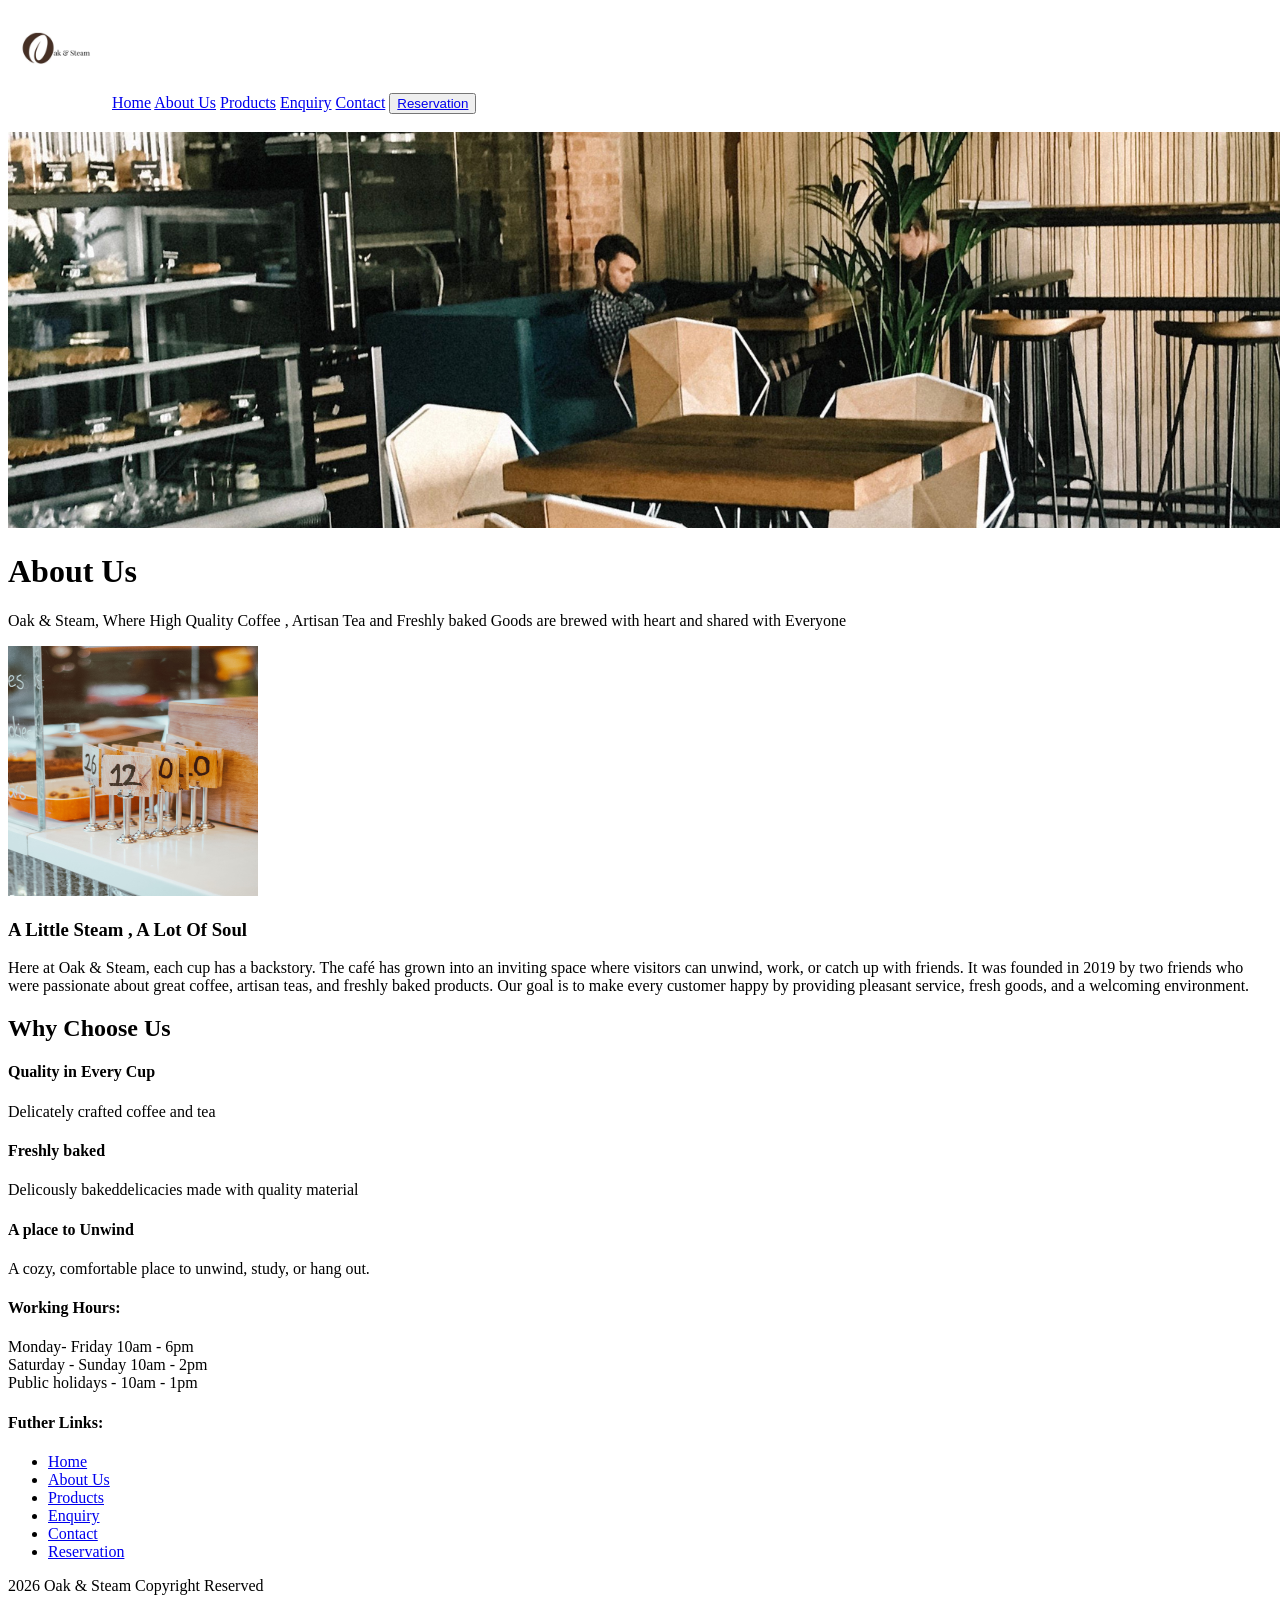
==== about_us.html @ 4afe6d69 "seventh commit" ====
<!DOCTYPE html>
<html lang="en">
<head>
    <meta charset="UTF-8">
    <meta name="viewport" content="width=device-width, initial-scale=1.0">
    <title>Oak & Steam About Us</title>
</head>
<body>
     <header>
       
        <nav>
            <img src="logo.png" alt="oak & steam" height="100px" width="100px">
            <a href="index.html">Home</a>
            <a href="about_us.html">About Us</a>
            <a href="product.html">Products</a>
            <a href="enquiry.html">Enquiry</a>
            <a href="contact.html">Contact</a>
           <button><a href="reservation.html">Reservation</a></button> 
        
        </nav>
        <br>
    </header>
    <img src="Black and White Minimalist Personal Profile LinkedIn Banner.png">
    <h1>About Us</h1>
    <p>Oak & Steam, Where High Quality Coffee , Artisan Tea and Freshly baked Goods are brewed with heart and shared with Everyone </p>
    <img src="pexels-roman-odintsov-5836534.jpg" height="250px" width="250px">
    <h3>A Little Steam , A Lot Of Soul</h3>
    <p>Here at Oak & Steam, each cup has a backstory. The café has grown into an inviting space where visitors can unwind, work, or catch up with friends. It was founded in 2019 by two friends who were passionate about great coffee, artisan teas, and freshly baked products. Our goal is to make every customer happy by providing pleasant service, fresh goods, and a welcoming environment.</p>
    <h2>Why Choose Us</h2>
    <h4>Quality in Every Cup</h4>
    <p>Delicately crafted coffee and tea </p>
    <h4>Freshly baked</h4>
    <P>Delicously bakeddelicacies made with quality material</P>
    <h4>A place to Unwind</h4>
    <p>A cozy, comfortable place to unwind, study, or hang out.</p>
    <footer>
        <h4>Working Hours:</h4>
            Monday- Friday 10am - 6pm
            <br> 
            Saturday - Sunday 10am - 2pm
            <br>
            Public holidays - 10am - 1pm
        <h4>Futher Links:</h4>
        <ul>
           <li><a href="index.html">Home</a></li> 
           <li><a href="about_us.html">About Us</a></li> 
            <li><a href="product.html">Products</a></li>
            <li><a href="enquiry.html">Enquiry</a></li>
           <li><a href="contact.html">Contact</a></li> 
          <li><a href="reservation.html">Reservation</a></li>
        </ul>
        <p>2026 Oak & Steam Copyright Reserved</p>
    </footer>
</body>
</html>
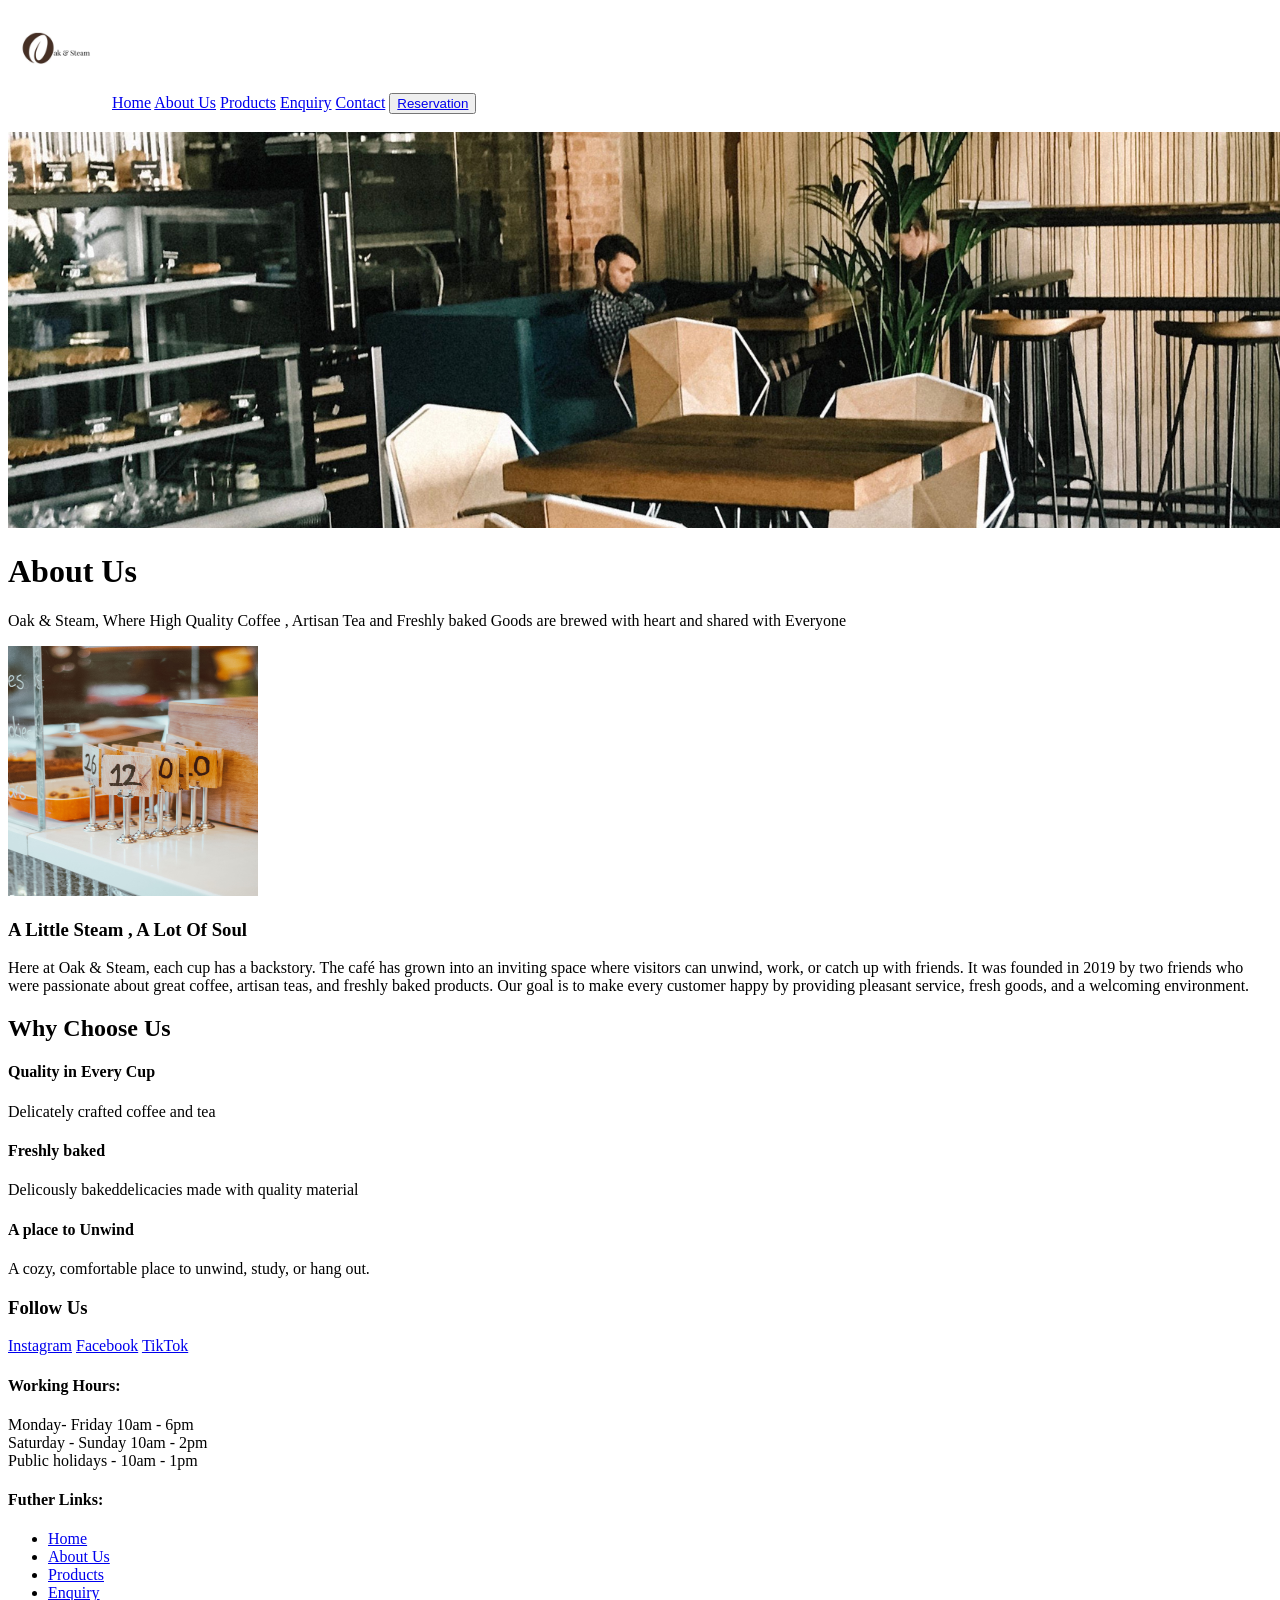
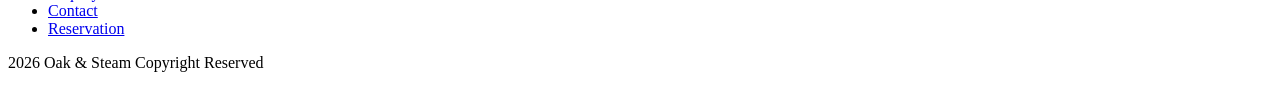
==== commit 72909936: "last and final commit" ====
--- a/about_us.html
+++ b/about_us.html
@@ -9,7 +9,7 @@
      <header>
        
         <nav>
-            <img src="logo.png" alt="oak & steam" height="100px" width="100px">
+            <img src="IMAGES/logo.png" alt="oak & steam" height="100px" width="100px">
             <a href="index.html">Home</a>
             <a href="about_us.html">About Us</a>
             <a href="product.html">Products</a>
@@ -20,10 +20,10 @@
         </nav>
         <br>
     </header>
-    <img src="Black and White Minimalist Personal Profile LinkedIn Banner.png">
+    <img src="IMAGES/Black and White Minimalist Personal Profile LinkedIn Banner.png">
     <h1>About Us</h1>
     <p>Oak & Steam, Where High Quality Coffee , Artisan Tea and Freshly baked Goods are brewed with heart and shared with Everyone </p>
-    <img src="pexels-roman-odintsov-5836534.jpg" height="250px" width="250px">
+    <img src="IMAGES/pexels-roman-odintsov-5836534.jpg" height="250px" width="250px">
     <h3>A Little Steam , A Lot Of Soul</h3>
     <p>Here at Oak & Steam, each cup has a backstory. The café has grown into an inviting space where visitors can unwind, work, or catch up with friends. It was founded in 2019 by two friends who were passionate about great coffee, artisan teas, and freshly baked products. Our goal is to make every customer happy by providing pleasant service, fresh goods, and a welcoming environment.</p>
     <h2>Why Choose Us</h2>
@@ -34,6 +34,12 @@
     <h4>A place to Unwind</h4>
     <p>A cozy, comfortable place to unwind, study, or hang out.</p>
     <footer>
+         <h3>Follow Us</h3>
+
+    <a href="https://www.instagram.com/" target="_blank">Instagram</a>
+    <a href="https://www.facebook.com/" target="_blank">Facebook</a>
+    <a href="https://www.tiktok.com/" target="_blank">TikTok</a>
+    
         <h4>Working Hours:</h4>
             Monday- Friday 10am - 6pm
             <br> 
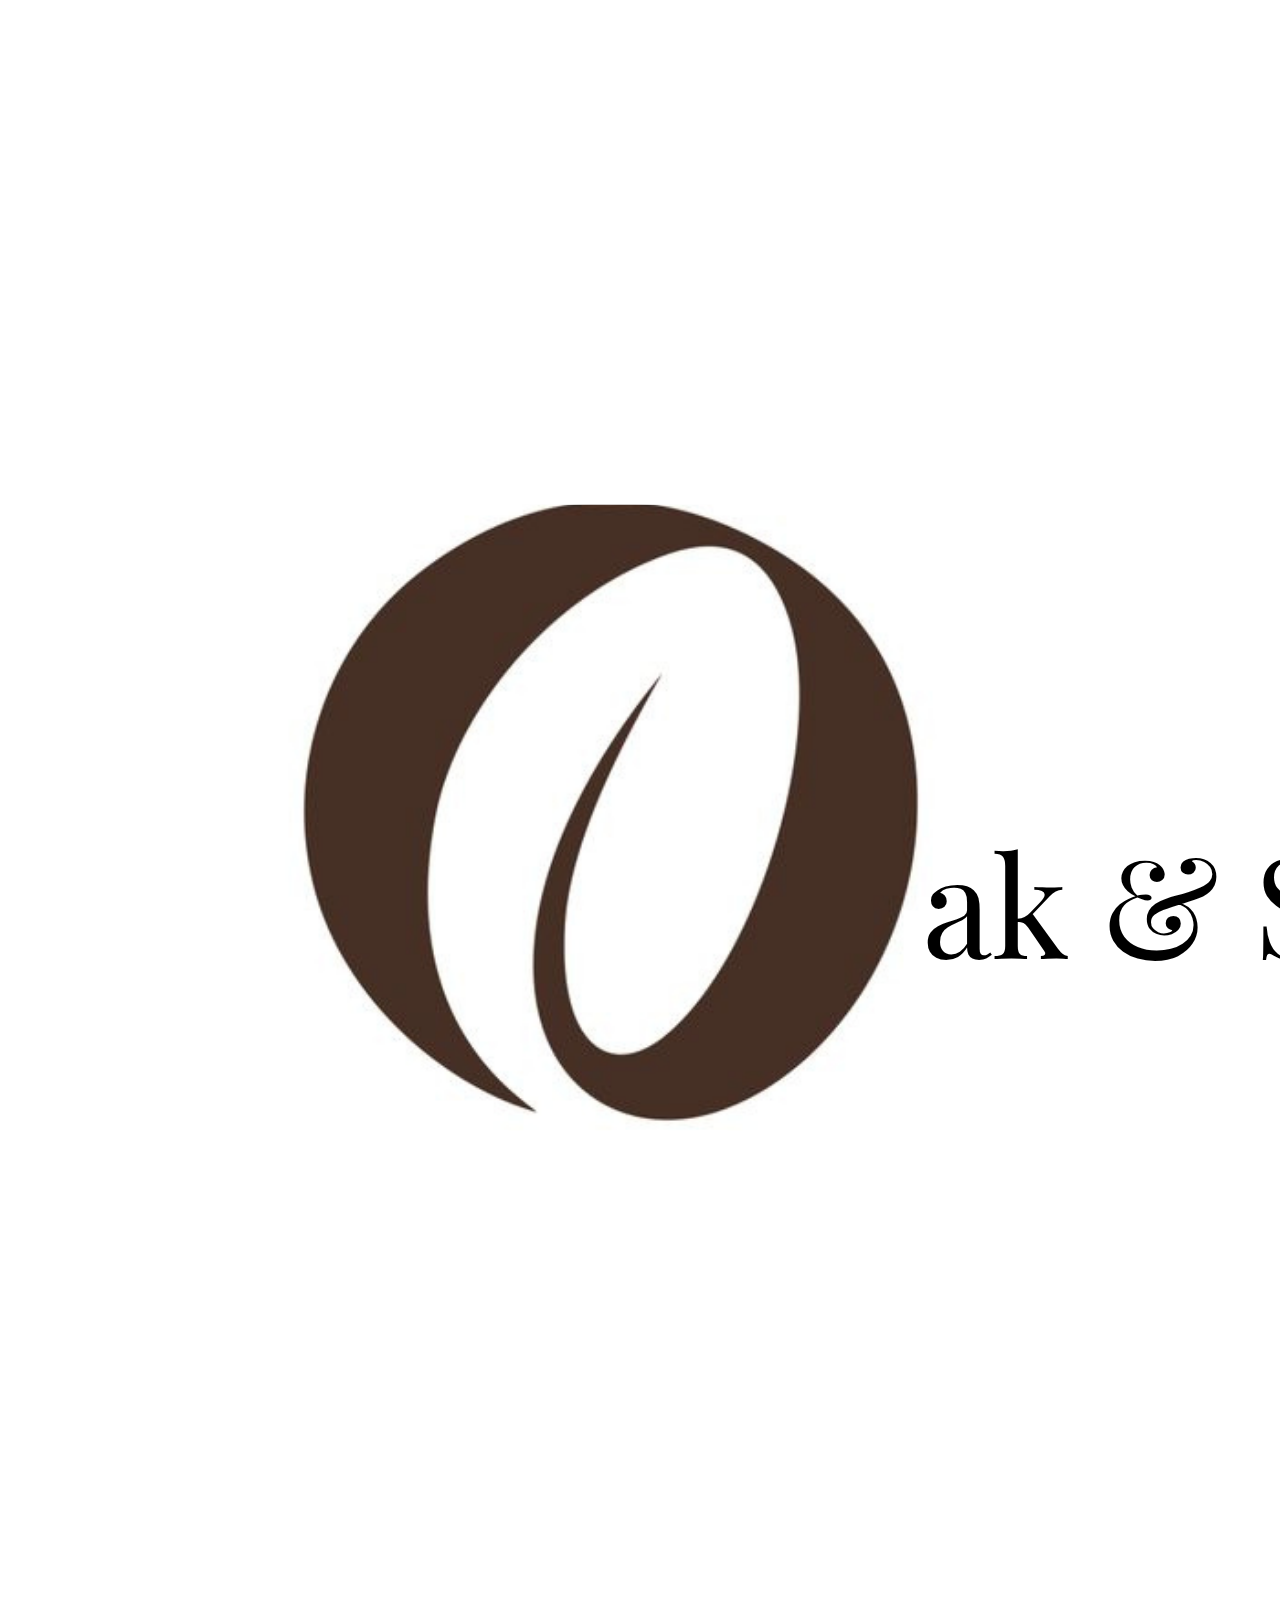
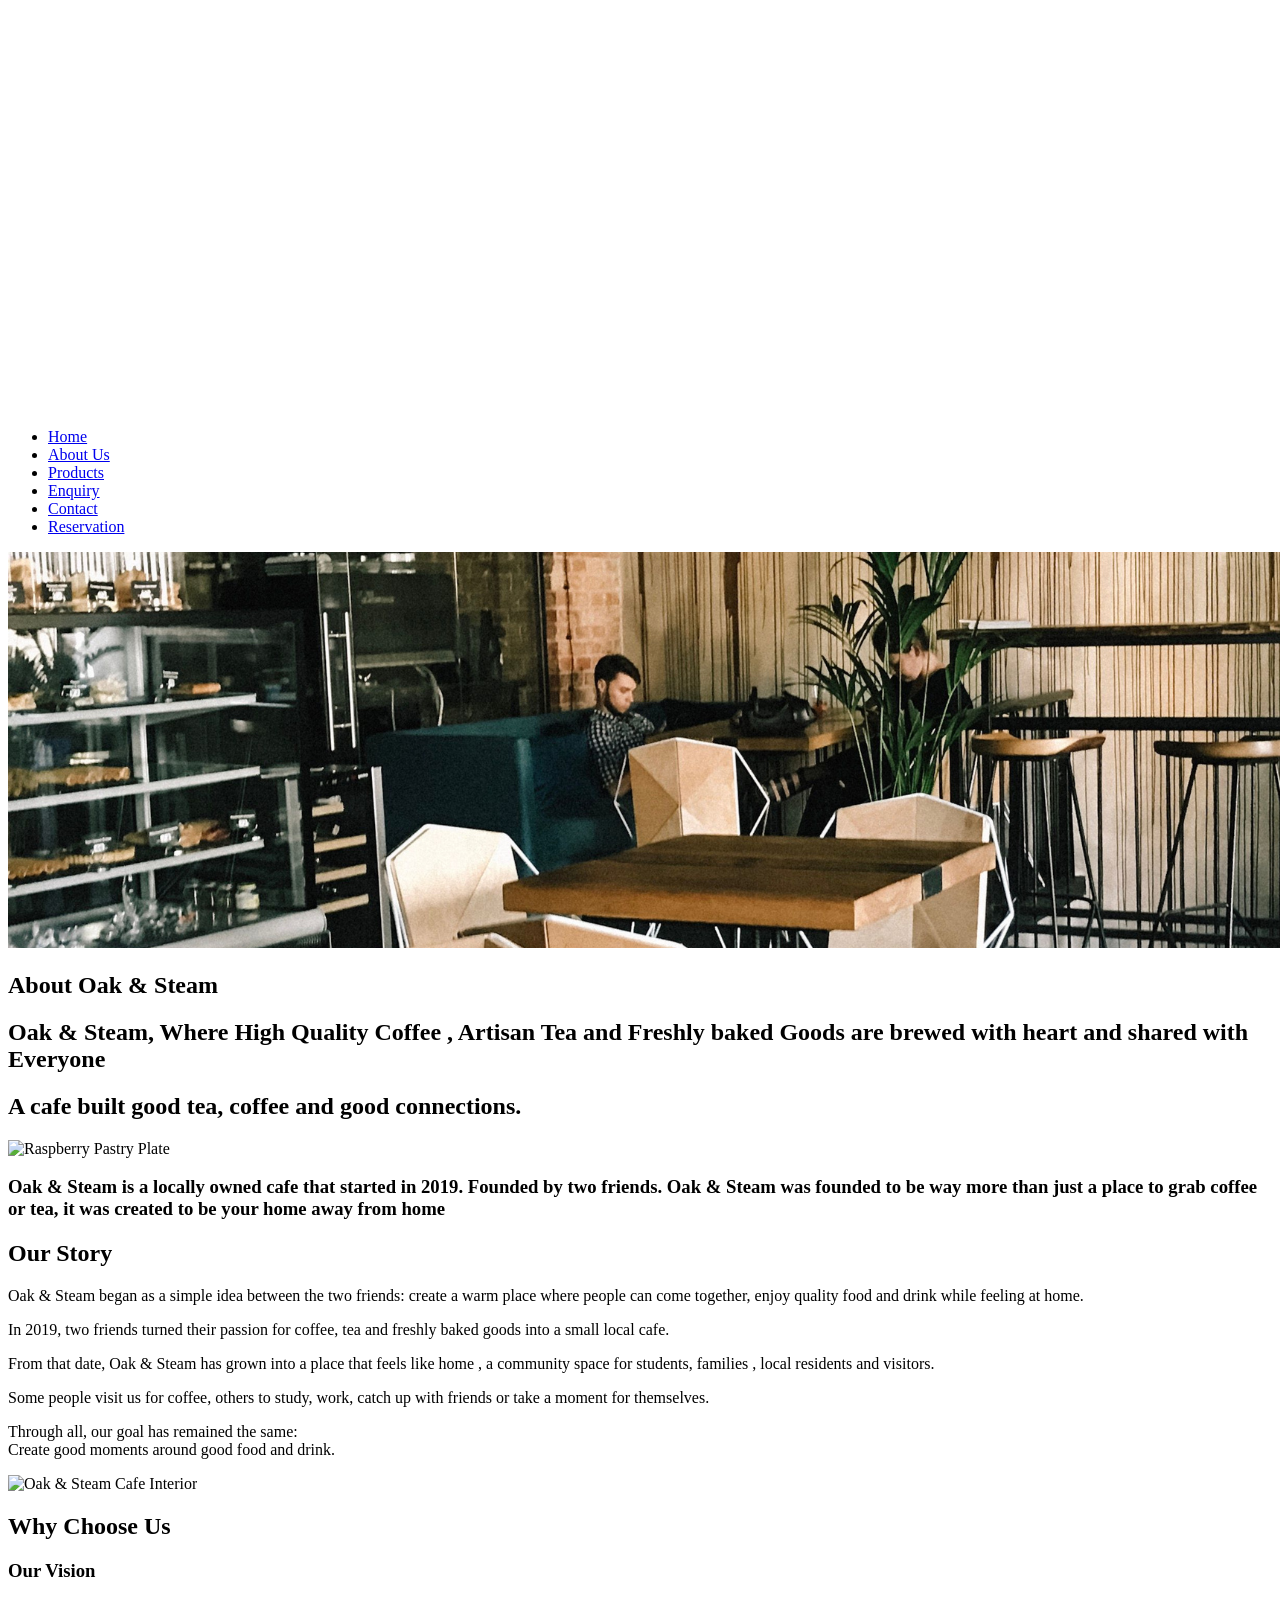
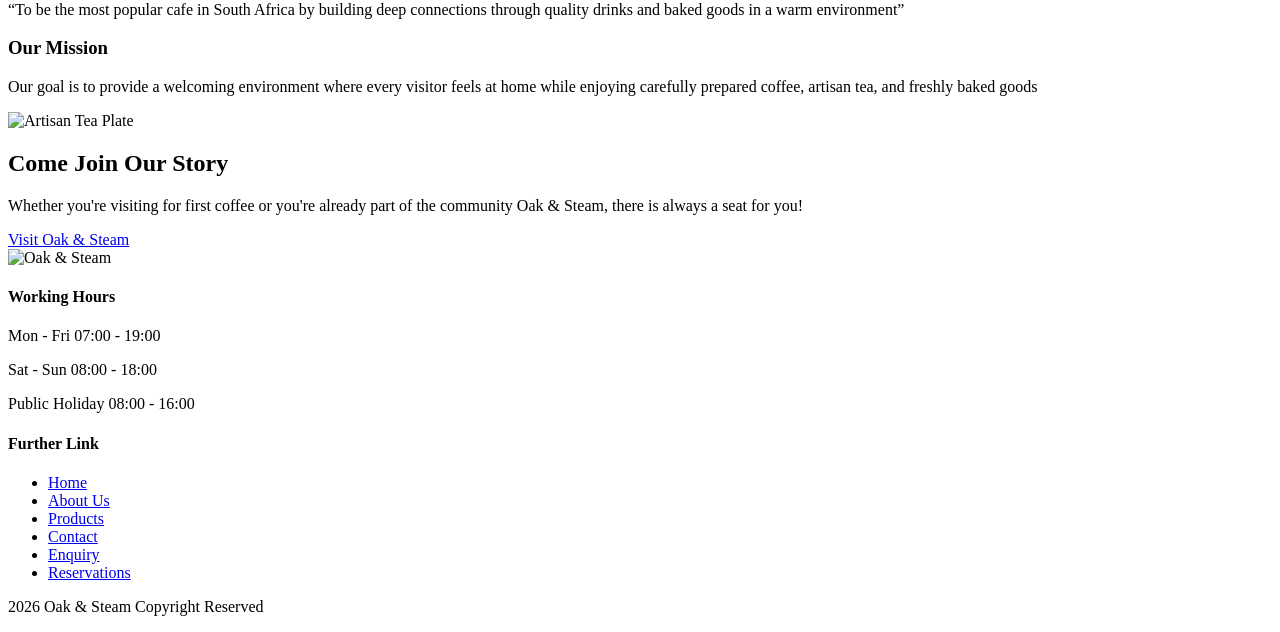
==== commit 951d192e: "about us css" ====
--- a/about_us.html
+++ b/about_us.html
@@ -4,58 +4,178 @@
     <meta charset="UTF-8">
     <meta name="viewport" content="width=device-width, initial-scale=1.0">
     <title>Oak & Steam About Us</title>
+    <link rel="stylesheet" href="style.css">
+     <link rel="stylesheet" href="https://cdnjs.cloudflare.com/ajax/libs/font-awesome/6.0.0/css/all.min.css">
 </head>
 <body>
-     <header>
-       
-        <nav>
-            <img src="IMAGES/logo.png" alt="oak & steam" height="100px" width="100px">
-            <a href="index.html">Home</a>
-            <a href="about_us.html">About Us</a>
-            <a href="product.html">Products</a>
-            <a href="enquiry.html">Enquiry</a>
-            <a href="contact.html">Contact</a>
-           <button><a href="reservation.html">Reservation</a></button> 
-        
-        </nav>
-        <br>
-    </header>
-    <img src="IMAGES/Black and White Minimalist Personal Profile LinkedIn Banner.png">
-    <h1>About Us</h1>
-    <p>Oak & Steam, Where High Quality Coffee , Artisan Tea and Freshly baked Goods are brewed with heart and shared with Everyone </p>
-    <img src="IMAGES/pexels-roman-odintsov-5836534.jpg" height="250px" width="250px">
-    <h3>A Little Steam , A Lot Of Soul</h3>
-    <p>Here at Oak & Steam, each cup has a backstory. The café has grown into an inviting space where visitors can unwind, work, or catch up with friends. It was founded in 2019 by two friends who were passionate about great coffee, artisan teas, and freshly baked products. Our goal is to make every customer happy by providing pleasant service, fresh goods, and a welcoming environment.</p>
-    <h2>Why Choose Us</h2>
-    <h4>Quality in Every Cup</h4>
-    <p>Delicately crafted coffee and tea </p>
-    <h4>Freshly baked</h4>
-    <P>Delicously bakeddelicacies made with quality material</P>
-    <h4>A place to Unwind</h4>
-    <p>A cozy, comfortable place to unwind, study, or hang out.</p>
-    <footer>
-         <h3>Follow Us</h3>
-
-    <a href="https://www.instagram.com/" target="_blank">Instagram</a>
-    <a href="https://www.facebook.com/" target="_blank">Facebook</a>
-    <a href="https://www.tiktok.com/" target="_blank">TikTok</a>
-    
-        <h4>Working Hours:</h4>
-            Monday- Friday 10am - 6pm
-            <br> 
-            Saturday - Sunday 10am - 2pm
-            <br>
-            Public holidays - 10am - 1pm
-        <h4>Futher Links:</h4>
-        <ul>
-           <li><a href="index.html">Home</a></li> 
-           <li><a href="about_us.html">About Us</a></li> 
+    <header>
+        <nav class="Navigation">
+            <div id="logo"> 
+                <img src="IMAGES/logo.png" alt="oak & steam">
+            </div>
+            <ul class="Links">
+            <li><a href="index.html">Home</a></li>
+            <li><a  class="active" href="about_us.html">About Us</a></li>
             <li><a href="product.html">Products</a></li>
             <li><a href="enquiry.html">Enquiry</a></li>
-           <li><a href="contact.html">Contact</a></li> 
-          <li><a href="reservation.html">Reservation</a></li>
-        </ul>
+            <li><a href="contact.html">Contact</a></li>
+            <li><a class="reservationbtn" href="reservation.html">Reservation</a></li>
+           </ul>
+        </nav>
+    </header>
+    <main>
+        <section class="aboutus">
+        <div class="aboutusbanner">
+          <img src="IMAGES/Black and White Minimalist Personal Profile LinkedIn Banner.png">
+          <div class="banner">
+            <h1>
+                About Oak & Steam
+            </h1>
+             <h1 id="tagline">
+        <span>Oak & Steam</span>, Where High Quality Coffee , Artisan Tea and Freshly baked Goods are brewed with heart and shared with Everyone 
+    </h1>
+          </div>
+        </div>
+        
+   
+   
+
+    <!-- Story Section -->
+<section class="story">
+    <div class="storycard">
+        <h2 class="heading">A cafe built good tea, coffee and good connections.</h2>
+        
+        <div class="storycontent">
+            <div class="storyimage">
+                <img src="IMAGES/pastries.jpg" alt="Raspberry Pastry Plate">
+            </div>
+            
+            <h1 class="storytext">
+                Oak & Steam is a locally owned cafe that started in 2019. Founded by two friends. Oak &  Steam was founded to be way more than just a place to grab coffee or tea, it was created to be your home away from home
+            </h1>
+        </div>
+    </div>
+ </section>
+
+
+    <!-- Our Story Section -->
+<section class="ourstory">
+    <h2 class="storytitle">Our Story</h2>
+    <div class="underline"></div>
+
+    <div class="storycard1">
+   
+        <div class="ourstorytext">
+            <p>Oak & Steam began as a simple idea between the two friends: create a warm place where people can come together, enjoy quality food and drink while feeling at home.</p>
+            
+            <p>In 2019, two friends turned their passion for coffee, tea and freshly baked goods into a small local cafe.</p>
+            
+            <p>From that date, Oak & Steam has grown into a place that feels like home , a community space for students, families , local residents and visitors.</p>
+            
+            <p>Some people visit us for coffee, others to study, work, catch up with friends or take a moment for themselves.</p>
+            
+            <p>Through all, our goal has remained the same:<br>Create good moments around good food and drink.</p>
+        </div>
+
+        
+        <div class="ourstoryimage">
+            <img src="IMAGES/story.jpg" alt="Oak & Steam Cafe Interior">
+        </div>
+    </div>
+</section>
+
+
+
+<!-- Why Choose Us  -->
+<section class="choose">
+    <h2 class="choosetitle">Why Choose Us</h2>
+    <div class="titleunderline1"></div>
+
+   
+    <div class="visionmission">
+        <div class="vmcolumn">
+            <h3>Our Vision</h3>
+            <p>“To be the most popular cafe in South Africa by building deep connections through quality drinks and baked goods in a warm environment”</p>
+        </div>
+
+        <div class="vmcolumn">
+            <h3>Our Mission</h3>
+            <p>Our goal is to provide a welcoming environment where every visitor feels at home while enjoying carefully prepared coffee, artisan tea, and freshly baked goods</p>
+        </div>
+    </div>
+</section>
+
+
+<section class="joinstory">
+    <div class="joinstorycontainer">
+        <!-- Circle Plate Image -->
+        <div class="joinimage">
+            <img src="IMAGES/about.png" alt="Artisan Tea Plate">
+        </div>
+
+    
+        <div class="jointext">
+            <h2>Come Join Our Story</h2>
+            <p>
+                Whether you're visiting for first coffee or you're already part of the community 
+                <span>Oak & Steam</span>, there is always a seat for you!
+            </p>
+            <a href="visit.html" class="visitbtn">Visit Oak & Steam</a>
+        </div>
+    </div>
+</section>
+
+     </main>
+
+
+
+
+
+
+
+
+
+
+
+
+
+
+  <!-- FOOTER -->
+<footer>
+    <div class="footercont">
+        <!-- Logo Column -->
+        <div class="footer">
+            <div class="logofooter">
+                <img src="IMAGES/footer.png" alt="Oak & Steam">
+            </div>
+        </div> <!-- ADDED MISSING CLOSING TAG HERE -->
+
+        <!-- Working Hours Column -->
+        <div class="column">
+            <h4>Working Hours</h4>
+            <p>Mon - Fri 07:00 - 19:00</p>
+            <p>Sat - Sun 08:00 - 18:00</p>
+            <p>Public Holiday 08:00 - 16:00</p>
+        </div>
+
+        <!-- Links Column -->
+        <div class="linkcol">
+            <h4>Further Link</h4>
+            <ul>
+                <li><a href="index.html">Home</a></li>
+                <li><a href="about_us.html">About Us</a></li>
+                <li><a href="product.html">Products</a></li>
+                <li><a href="contact.html">Contact</a></li>
+                <li><a href="enquiry.html">Enquiry</a></li>
+                <li><a href="reservation.html">Reservations</a></li>
+            </ul>
+        </div>
+    </div>
+
+    <!-- Bottom Copyright -->
+    <div id="copy">
         <p>2026 Oak & Steam Copyright Reserved</p>
-    </footer>
+    </div>
+</footer>
 </body>
 </html>
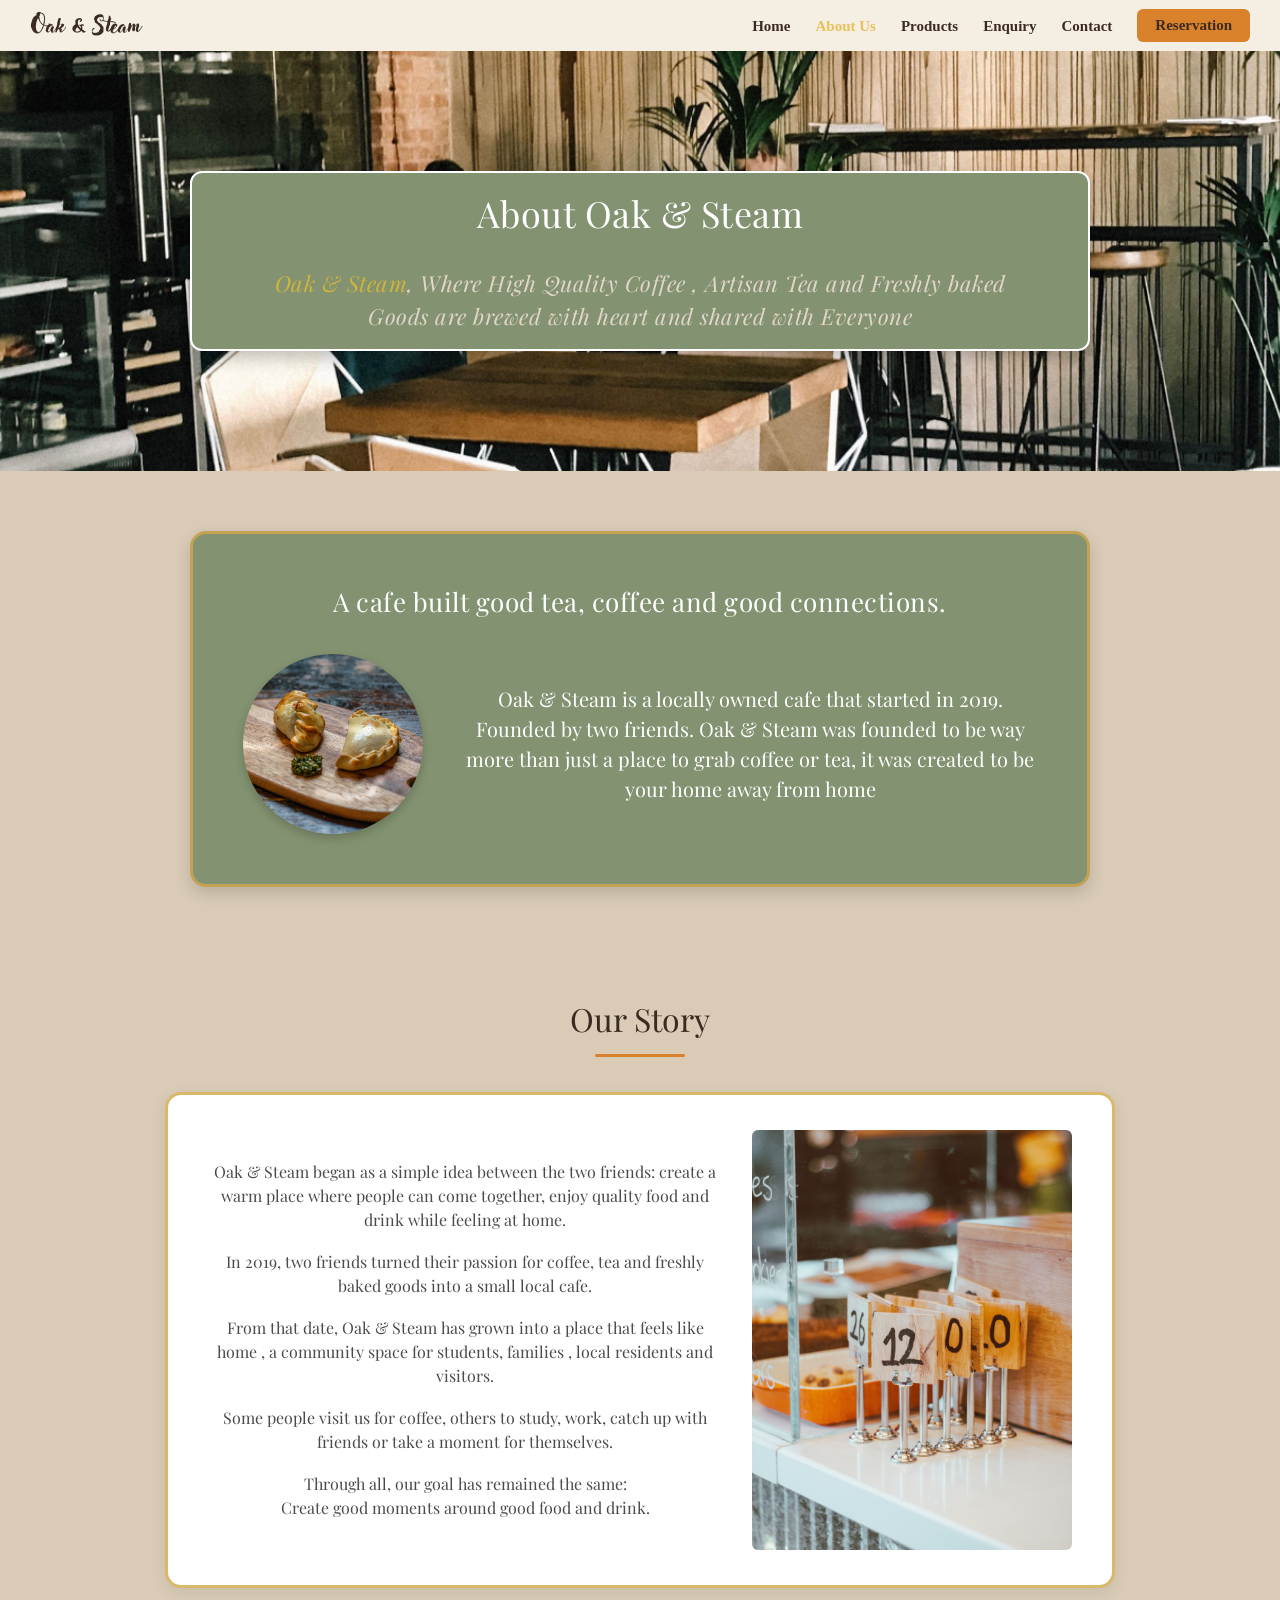
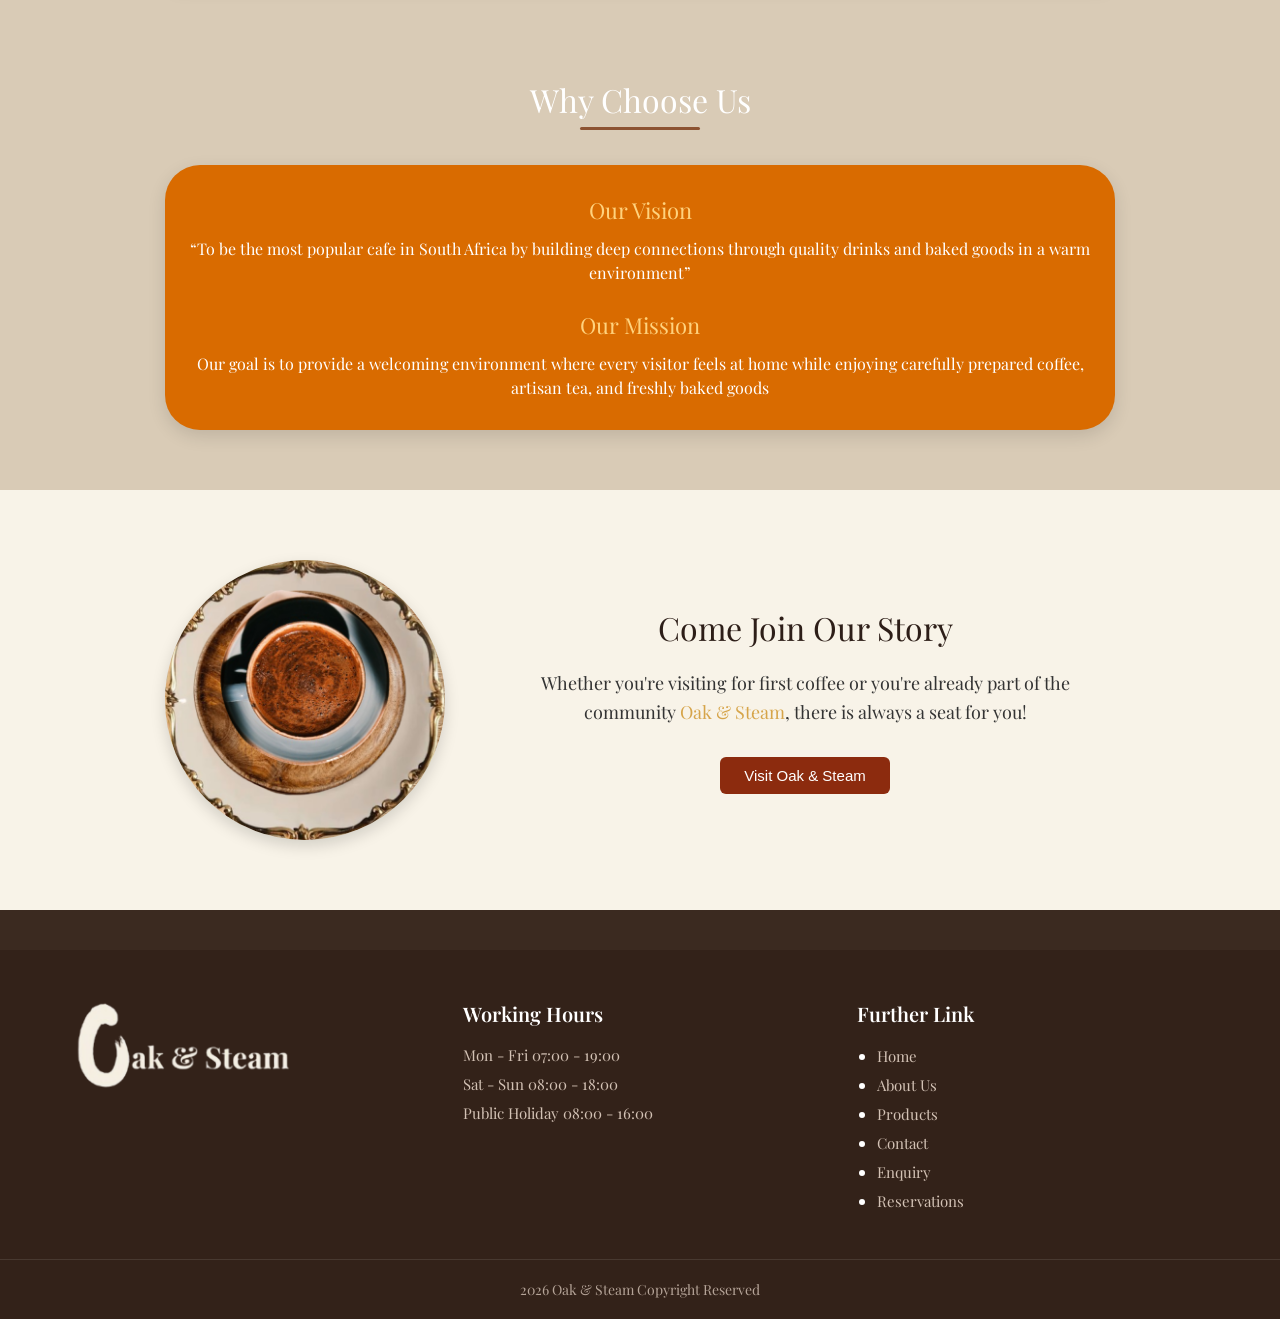
==== commit 66ba9ddf: "Placed CSS file into CSS folder and linked HTML to CSS" ====
--- a/about_us.html
+++ b/about_us.html
@@ -4,7 +4,7 @@
     <meta charset="UTF-8">
     <meta name="viewport" content="width=device-width, initial-scale=1.0">
     <title>Oak & Steam About Us</title>
-    <link rel="stylesheet" href="style.css">
+    <link rel="stylesheet" href="CSS/style.css">
      <link rel="stylesheet" href="https://cdnjs.cloudflare.com/ajax/libs/font-awesome/6.0.0/css/all.min.css">
 </head>
 <body>
--- a/CSS/style.css
+++ b/CSS/style.css
@@ -0,0 +1,2084 @@
+/* Index */
+/* NAVIGATION */
+@import url('https://fonts.googleapis.com/css2?family=Playfair+Display:ital,wght@0,400..700;1,400..700&display=swap');
+*{
+    margin: 0;
+    padding: 0;
+    box-sizing: border-box ;
+}
+/* HEADER & NAVIGATION */
+header {
+    background: #F5EFE3;
+    padding: 8px 30px;
+    position: sticky;
+    top: 0;
+    z-index: 1000;
+    width: 100%;
+}
+
+.Navigation {
+    display: flex;
+    justify-content: space-between; /* Pushes logo left, links right */
+    align-items: center;            /* Keeps everything vertically centered */
+    width: 100%;
+    max-width: 1300px;
+    margin: 0 auto;
+    background: #F5EFE3;
+    padding: 0;
+}
+
+#logo {
+    display: flex;
+    align-items: center;
+}
+
+#logo img {
+    height: 35px;       /* Slim height keeps navbar compact */
+    width: auto;
+    object-fit: contain;
+}
+
+.Links {
+    display: flex;
+    align-items: center;
+    list-style: none;
+    gap: 25px;          /* Space between navigation items */
+    margin: 0;
+    padding: 0;
+}
+
+.Links li {
+    margin-left: 0;     /* Clears unwanted left spacing */
+}
+
+.Links a {
+    text-decoration: none;
+    color: #3B2A20;
+    font-weight: 600;
+    font-size: 15px;
+    transition: color 0.3s;
+}
+
+.Links a:hover, 
+.Links .active {
+    color: #E8C15A;
+}
+
+.reservationbtn {
+    background: #D9822B;
+    color: white ;
+    padding: 8px 18px;
+    border-radius: 6px;
+    display: inline-block;
+}
+
+.reservationbtn:hover {
+    background: #B56E45;
+}
+
+
+#bigbackground {
+    background-color: #D6C5B3; /* Warm beige background */
+    padding: 3rem 1.5rem;
+    display: flex;
+    flex-direction: column;
+    align-items: center;
+    width: 100%;
+}
+
+
+.text {
+    color: #FFFFFF;
+    font-size: 2.25rem;
+    font-family: 'Playfair Display', Georgia, serif;
+    font-weight: 400;
+    margin-bottom: 2rem;
+    text-align: center;
+}
+
+
+.card {
+    background-color: #A3B18A; 
+    border-radius: 2rem;
+    padding: 2.5rem 3rem;
+    width: 100%;
+    max-width: 50rem; /* ~800px */
+    box-sizing: border-box;
+}
+
+/* Layout Utilities */
+.inputrow {
+    display: flex;
+    gap: 1.5rem;
+    margin-bottom: 1.25rem;
+}
+
+.inputbox {
+    flex: 1;
+    margin-bottom: 1.25rem;
+}
+
+.smallbox {
+    flex: 0 1 45%;
+    margin-bottom: 0;
+}
+
+/* Labels */
+.labeltext {
+    display: block;
+    font-weight: 700;
+    font-size: 0.95rem;
+    color: #000000;
+    margin-bottom: 0.5rem;
+}
+
+/* General Input Styling */
+.input {
+    width: 100%;
+    padding: 0.85rem 1.25rem;
+    border-radius: 0.6rem;
+    border: none;
+    outline: none;
+    font-family: inherit;
+    font-size: 0.95rem;
+    background-color: #FFFFFF;
+    color: #333333;
+    box-sizing: border-box;
+}
+
+.input::placeholder {
+    color: #8D8D8D;
+}
+
+
+.textareainput {
+    resize: vertical;
+    min-height: 8rem;
+}
+
+.buttoncontainer {
+    display: flex;
+    justify-content: center;
+    margin-top: 1rem;
+}
+
+#btn {
+    background-color: #D4B43B;
+    color: #FFFFFF;
+    border: none;
+    padding: 0.8rem 3.5rem;
+    font-size: 1.1rem;
+    font-family: 'Playfair Display', Georgia, serif;
+    font-weight: 600;
+    border-radius: 0.4rem;
+    cursor: pointer;
+    transition: background-color 0.3s ease;
+}
+
+#btn:hover {
+    background-color: #B89B2E;
+}
+
+@media (max-width: 48rem) {
+    .card {
+        padding: 1.5rem;
+        border-radius: 1.25rem;
+    }
+
+    .inputrow {
+        flex-direction: column;
+        gap: 0;
+    }
+
+    .inputbox {
+        margin-bottom: 1rem;
+    }
+}
+.firstSec {
+    position: relative;
+    min-height: 450px;
+    background: #3B2A20;
+    display: flex;
+    align-items: center;
+    justify-content: space-between;
+    padding: 40px 0 40px 2%; 
+    overflow: hidden;
+}
+
+.Text {
+    width: 45%;
+    max-width: 550px;
+    z-index: 1;
+}
+
+.Text h1 {
+    color: #FFFFFF;
+    font-size: 38px;
+    line-height: 1.25;
+    font-weight: 400;
+    letter-spacing: 0.5px;
+}
+
+.Text h1 span {
+    color: #CBA243; 
+}
+
+.Text p {
+    color: #E2D6CA;
+    font-size: 19px;
+    line-height: 1.5;
+    margin-top: 22px;
+    font-family: sans-serif;
+    font-weight: 300;
+}
+
+
+.image{
+    width: 55%;
+    display: flex;
+    justify-content: flex-end;
+    align-items: center;
+    position: relative;
+    right: -12%;
+}
+.cardscontainer {
+    display: flex;
+    justify-content: center;
+    gap: 30px;
+    max-width: 1100px;
+    margin: 0 auto;
+    padding: 0 20px;
+    
+    margin-top: -140px; 
+    position: relative;
+    z-index: 10;
+}
+
+
+.image img {
+    width: 110%;
+    max-width: 650px;
+    height: auto;
+    object-fit: contain;
+    display: block;
+}
+
+
+/* V CARD AND 3 CARDS*/
+.vcard {
+    position: relative;
+
+    background-color: #F8EFE6; 
+    padding-bottom: 70px;
+}
+
+
+.vbackground {
+    background-color: #3B2A20;
+    padding-top: 20px;
+    padding-bottom: 160px; 
+    text-align: center;
+    /* clip-path coordinates: Top-Left, Top-Right, Bottom-Right-Angle, Bottom-Center-V-Point, Bottom-Left-Angle */
+    clip-path: polygon(0 0, 100% 0, 100% 65%, 50% 100%, 0 65%);
+}
+
+.vbackground h2 {
+    font-family: 'Playfair Display', serif;
+    color: #F5EFE3;
+    font-size: 32px;
+    font-weight: 400;
+}
+
+
+
+/* Individual Card Styling */
+.cards{
+    background-color: #E8D8C3; /* Warm tan/cream card color */
+    border: 3px solid #CBA243;  /* Gold border around each card */
+    border-radius: 35px;        /* Round smooth corners */
+    padding: 20px;
+    width: 320px;
+    text-align: center;
+    display: flex;
+    flex-direction: column;
+    align-items: center;
+    box-shadow: 0 8px 20px black;
+}
+
+/* Image Wrapper inside Card */
+.img {
+    width: 100%;
+    height: 170px;
+    border-radius: 20px;
+    overflow: hidden;
+    border: 4px solid #5A6553; /* Dark green/grey inner border frame around images */
+    margin-bottom: 15px;
+}
+
+.img img {
+    width: 100%;
+    height: 100%;
+    object-fit: cover; /* Ensures images fill the frame neatly without stretching */
+}
+.cards h3 {
+    font-family: 'Playfair Display', serif;
+    color: #A35C37; /* Warm terracotta/brown heading color */
+    font-size: 24px;
+    margin-bottom: 10px;
+}
+.card1 h3 {
+    font-family: 'Playfair Display', serif;
+    color: #A35C37; /* Warm terracotta/brown heading color */
+    font-size: 24px;
+    margin-bottom: 10px;
+}
+.card2 h3 {
+    font-family: 'Playfair Display', serif;
+    color: #A35C37; /* Warm terracotta/brown heading color */
+    font-size: 24px;
+    margin-bottom: 10px;
+}
+
+.cards,.card1,.card2 p {
+    color: black;
+    font-size: 14px;
+    line-height: 1.4;
+    margin-bottom: 20px;
+    flex-grow: 1; /* Aligns buttons across all cards evenly */
+}
+
+.btn {
+    color: #A35C37;
+    text-decoration: none;
+    font-size: 15px;
+    font-weight: bold;
+    transition: opacity 0.2s;
+}
+
+.btn:hover {
+    opacity: 0.8;
+    color: #5A6553;
+}
+
+
+/* Green section */
+.about {
+    background-color: #93A37C; /* Sage green background */
+    padding: 60px 5%;
+    width: 100%;
+    display: flex;
+    justify-content: center;
+    align-items: center;
+}
+.aboutcontainer {
+    max-width: 1100px;
+    width: 100%;
+    margin: 0 auto;
+    display: flex;
+    flex-direction: row;
+    align-items: center;
+    justify-content: space-between;
+    gap: 50px;
+}
+
+.aboutimage {
+    width: 25%;
+    display: flex;
+    align-items: center;
+    justify-content: center;
+}
+
+.aboutimage img {
+    width: 100px;
+    max-width: 150px;
+    height: 100px;
+    border-radius: 50%;
+    object-fit: cover;
+    object-position: center;
+}
+.textabout{
+    width: 50%;
+    color: #FFFFFF;
+}
+
+.textabout h2 {
+    font-size: 38px;
+    font-weight: 400;
+    line-height: 1.25;
+    margin-bottom: 20px;
+    border-bottom: 1px solid rgba(255, 255, 255, 0.4);
+    padding-bottom: 12px;
+}
+.card1 {
+    background-color: #E8D8C3; /* Warm tan/cream card color */
+    border: 3px solid #CBA243;  /* Gold border around each card */
+    border-radius: 35px;        /* Round smooth corners */
+    padding: 20px;
+    width: 320px;
+    text-align: center;
+    display: flex;
+    flex-direction: column;
+    align-items: center;
+    box-shadow: 0 8px 20px black;
+}
+.card2 {
+    background-color: #E8D8C3; /* Warm tan/cream card color */
+    border: 3px solid #CBA243;  /* Gold border around each card */
+    border-radius: 35px;        /* Round smooth corners */
+    padding: 20px;
+    width: 320px;
+    text-align: center;
+    display: flex;
+    flex-direction: column;
+    align-items: center;
+    box-shadow: 0 8px 20px black;
+}
+
+.textabout h2 span {
+    color: #E8C15A; /* Accent yellow text */
+}
+
+.textabout p {
+    font-family: sans-serif;
+    font-size: 15px;
+    line-height: 1.6;
+    color: #F1F4ED;
+    margin-bottom: 18px;
+    font-weight: 300;
+}
+.aboutbtn {
+    display: inline-block;
+    background-color: #798863;
+    color: #FFFFFF;
+    text-decoration: none;
+    padding: 10px 22px;
+    border-radius: 6px;
+    font-family: sans-serif;
+    font-size: 14px;
+    margin-top: 10px;
+    transition: background 0.3s;
+}
+
+.aboutbtn:hover {
+    background-color: #637150;
+}
+
+/* connect */
+.connect {
+    background-color: #F8F3E8; /* Light cream background */
+    padding: 70px 8% 90px 8%;
+    text-align: center;
+}
+
+.connectcontainer {
+    max-width: 900px;
+    margin: 0 auto;
+}
+
+.connect h2 {
+    color: #3B2A20;
+    font-size: 40px;
+    font-weight: 400;
+}
+
+.underline {
+    width: 180px;
+    height: 2px;
+    background-color: #D3B360;
+    margin: 8px auto 30px auto;
+}
+
+.description {
+    font-family: sans-serif;
+    color: #333333;
+    font-size: 17px;
+    line-height: 1.6;
+    margin-bottom: 40px;
+}
+
+.description span {
+    color: #D3B360;
+    font-weight: bold;
+}
+
+.connectlinks {
+    display: flex;
+    justify-content: center;
+    gap: 120px;
+}
+
+.connectlinks a {
+    color: #B26A3A;
+    text-decoration: none;
+    font-family: sans-serif;
+    font-size: 15px;
+    font-weight: 500;
+    transition: opacity 0.2s;
+}
+
+.connectlinks a:hover {
+    opacity: 0.8;
+    color: #D9822B;
+}
+
+/*Footer*/
+/* FOOTER CONTAINER */
+footer {
+    background-color: #332219; /* Dark brown background matching design */
+    color: #FFFFFF;
+    font-family: 'Playfair Display', Georgia, serif;
+    width: 100%;
+    padding-top: 50px;
+}
+
+.footercont {
+    max-width: 1200px;
+    margin: 0 auto;
+    padding: 0 30px 40px 30px;
+    display: flex;
+    justify-content: space-between;
+    align-items: flex-start;
+    gap: 40px;
+}
+
+/* COLUMN 1: LOGO */
+.footer {
+    flex: 1;
+}
+
+.logofooter img {
+    max-width: 220px;
+    height: auto;
+    display: block;
+}
+
+/* COLUMN 2: WORKING HOURS */
+.column {
+    flex: 1;
+}
+
+.column h4, 
+.linkcol h4 {
+    font-size: 20px;
+    font-weight: 600;
+    margin-bottom: 18px;
+    color: #FFFFFF;
+}
+
+.column p {
+    font-size: 15px;
+    color: #D3C2B5;
+    margin-bottom: 8px;
+    line-height: 1.4;
+}
+
+/* COLUMN 3: LINKS */
+.linkcol {
+    flex: 1;
+}
+
+.linkcol ul {
+    list-style: disc;
+    padding-left: 20px;
+}
+
+.linkcol li {
+    margin-bottom: 8px;
+}
+
+.linkcol a {
+    color: #D3C2B5;
+    text-decoration: none;
+    font-size: 15px;
+    transition: color 0.3s ease;
+}
+
+.linkcol a:hover {
+    color: #E8C15A;
+}
+
+/* COPYRIGHT BAR */
+#copy {
+    border-top: 1px solid rgba(255, 255, 255, 0.1);
+    text-align: center;
+    padding: 20px;
+}
+
+#copy p {
+    font-size: 14px;
+    color: #B5A498;
+    margin: 0;
+}
+
+
+
+
+
+
+
+
+
+
+
+
+/* About US */
+
+
+
+
+
+
+
+
+
+
+
+/* ========================================================
+   1. WHY CHOOSE US SECTION (BEIGE & ORANGE CARD)
+   ======================================================== */
+.choose{
+    background-color: #D9CBB6; /* Beige background */
+    padding: 20px 20px 60px 20px;
+    display: flex;
+    flex-direction: column;
+    align-items: center;
+    width: 100%;
+}
+
+.choosetitle {
+    font-family: 'Playfair Display', Georgia, serif;
+    color: #FFFFFF;
+    font-size: 32px;
+    font-weight: 400;
+    margin-bottom: 6px;
+}
+
+.titleunderline1 {
+    width: 120px;
+    height: 3px;
+    background-color: #8C5332; /* Darker brown underline accent */
+    border-radius: 2px;
+    margin-bottom: 35px;
+}
+
+/* Orange Vision & Mission Card */
+.visionmission{
+    background-color: #D96B00; /* Warm orange tone matching image */
+    border-radius: 35px;
+    padding: 40px 50px;
+    max-width: 950px;
+    width: 100%;
+    display: flex;
+    justify-content: space-between;
+    gap: 40px;
+    box-shadow: 0 6px 18px rgba(0, 0, 0, 0.12);
+}
+
+.vmcolumn {
+    flex: 1;
+    text-align: center;
+}
+
+.vmcolumn h3 {
+    font-family: 'Playfair Display', Georgia, serif;
+    color: #FFD27D; /* Soft yellow heading text */
+    font-size: 22px;
+    font-weight: 400;
+    margin-bottom: 12px;
+}
+
+.vmcolumn p {
+    font-family: 'Playfair Display', Georgia, serif;
+    color: #FFFFFF;
+    font-size: 16px;
+    line-height: 1.5;
+    font-weight: 400;
+    margin: 0;
+}
+.aboutus{
+    width: 100%;
+    background-color: #3B2A20;
+    text-align: center;
+    padding-bottom: 40px;
+}
+.aboutusbanner{
+  position: relative;
+    width: 100%;
+    height: 420px;
+    overflow: hidden;
+    display: flex;
+    justify-content: center;
+    align-items: center;  
+}
+
+.aboutusbanner img{
+    width: 100%;
+    height: 100%;
+    object-fit: cover;
+    object-position: center;
+}
+.banner{
+    position: absolute;
+    background-color: #839270; /* Sage green tone matching screenshot */
+    padding: 16px 48px;
+    border-radius: 12px;
+    border: 2px solid #FFFFFF;  /* White border outline */
+    box-shadow: 0 6px 18px rgba(0, 0, 0, 0.25);
+    z-index: 10;
+}
+.banner h1{
+    font-family: 'Playfair Display', Georgia, serif;
+    color: #FFFFFF;
+    font-size: 36px;
+    font-weight: 400;
+    letter-spacing: 0.5px;
+    margin: 0;
+}
+
+#tagline {
+    font-family: 'Playfair Display', Georgia, serif;
+    color: #E2D6CA;
+    font-size: 22px;
+    line-height: 1.5;
+    max-width: 800px;
+    margin: 30px auto 0 auto;
+    padding: 0 20px;
+    font-style: italic;
+}
+#tagline span{
+color: #CFB53B;
+
+}
+
+
+
+/* BEIGE OUTER SECTION */
+.story {
+    background-color: #D9CBB6; /* Warm beige background */
+    padding: 60px 20px;
+    display: flex;
+    justify-content: center;
+    align-items: center;
+    width: 100%;
+}
+
+/* SAGE GREEN INNER CARD */
+.storycard {
+    background-color: #839270; /* Sage green background */
+    border: 3px solid #C4A253; /* Gold outline border */
+    border-radius: 16px;
+    padding: 50px 50px;
+    max-width: 900px;
+    width: 100%;
+    box-shadow: 0 6px 15px rgba(0, 0, 0, 0.15);
+}
+
+/* CARD HEADING */
+.heading {
+    font-family: 'Playfair Display', Georgia, serif;
+    color: #FFFFFF;
+    font-size: 26px;
+    font-weight: 400;
+    text-align: center;
+    margin-bottom: 35px;
+    letter-spacing: 0.5px;
+}
+
+/* TWO-COLUMN LAYOUT */
+.storycontent {
+    display: flex;
+    align-items: center;
+    justify-content: center;
+    gap: 40px;
+}
+
+/* CIRCULAR PLATE IMAGE */
+.storyimage {
+    flex-shrink: 0;
+    width: 180px;
+    height: 180px;
+}
+
+.storyimage img {
+    width: 100%;
+    height: 100%;
+    border-radius: 50%; /* Crops picture into a circle */
+    object-fit: cover;
+    object-position: center;
+    box-shadow: 0 4px 10px rgba(0, 0, 0, 0.2);
+}
+
+/* PARAGRAPH TEXT */
+.storytext {
+    font-family: 'Playfair Display', Georgia, serif;
+    color: #FFFFFF;
+    font-size: 20px;
+    line-height: 1.5;
+    font-weight: 400;
+}
+
+
+
+
+/* Story */
+
+/* OUTER BEIGE SECTION */
+.ourstory {
+    background-color: #D9CBB6; /* Matching beige background */
+    padding: 50px 20px 70px 20px;
+    display: flex;
+    flex-direction: column;
+    align-items: center;
+    width: 100%;
+}
+
+/* SECTION HEADING & UNDERLINE */
+.storytitle {
+    font-family: 'Playfair Display', Georgia, serif;
+    color: #3B2A20; /* Warm gold-brown heading text */
+    font-size: 32px;
+    font-weight: 400;
+    margin-bottom: 6px;
+}
+
+.underline {
+    width: 90px;
+    height: 3px;
+    background-color: #D9822B; /* Subtle line under title */
+    border-radius: 2px;
+    margin-bottom: 35px;
+}
+
+/* WHITE CARD WITH GOLD BORDER */
+.storycard1 {
+    background-color: #FFFFFF;
+    border: 3px solid #D9B868; /* Gold outline border */
+    border-radius: 16px;
+    padding: 35px 40px;
+    max-width: 950px;
+    width: 100%;
+    display: flex;
+    justify-content: space-between;
+    align-items: center;
+    gap: 30px;
+    box-shadow: 0 4px 15px rgba(0, 0, 0, 0.08);
+}
+
+/* LEFT COLUMN: TEXT */
+.ourstorytext {
+    flex: 1;
+    display: flex;
+    flex-direction: column;
+    gap: 18px;
+}
+
+.ourstorytext p {
+    font-family: 'Playfair Display', Georgia, serif;
+    color: #4A4A4A;
+    font-size: 16px;
+    line-height: 1.5;
+    margin: 0;
+}
+
+/* RIGHT COLUMN: IMAGE */
+.ourstoryimage {
+    width: 320px;
+    height: 420px;
+    flex-shrink: 0;
+}
+
+.ourstoryimage img {
+    width: 100%;
+    height: 100%;
+    object-fit: cover;
+    border-radius: 6px;
+}
+
+
+
+
+/* JOIN OUR STORY */
+
+.joinstory {
+    background-color: #F8F3E8; /* Light cream background */
+    padding: 70px 20px;
+    display: flex;
+    justify-content: center;
+    align-items: center;
+    width: 100%;
+}
+
+.joinstorycontainer {
+    max-width: 950px;
+    width: 100%;
+    display: flex;
+    align-items: center;
+    justify-content: space-between;
+    gap: 50px;
+}
+
+/* Circular Cropped Plate Image */
+.joinimage {
+    width: 280px;
+    height: 280px;
+    flex-shrink: 0;
+}
+
+.joinimage img {
+    width: 100%;
+    height: 100%;
+    border-radius: 50%; /* Crops image into a neat circle */
+    object-fit: cover;
+    object-position: center;
+    box-shadow: 0 6px 15px rgba(0, 0, 0, 0.15);
+}
+
+/* Right Text & Button */
+.jointext {
+    flex: 1;
+    text-align: center;
+}
+
+.jointext h2 {
+    font-family: 'Playfair Display', Georgia, serif;
+    color: #2D1E18;
+    font-size: 32px;
+    font-weight: 400;
+    margin-bottom: 20px;
+}
+
+.jointext p {
+    font-family: 'Playfair Display', Georgia, serif;
+    color: #333333;
+    font-size: 18px;
+    line-height: 1.6;
+    margin-bottom: 30px;
+}
+
+.jointext p span {
+    color: #D6A449; /* Yellow highlight color */
+}
+
+.visitbtn {
+    display: inline-block;
+    background-color: #8C2B0E; /* Dark reddish-brown button color */
+    color: #FFFFFF;
+    text-decoration: none;
+    font-family: sans-serif;
+    font-size: 15px;
+    padding: 10px 24px;
+    border-radius: 6px;
+    transition: background-color 0.3s;
+}
+
+.visitbtn:hover {
+    background-color: #6E200A;
+}
+
+
+
+.producth {
+    width: 100%;
+    background-color: #3B2A20;
+    text-align: center;
+    padding-bottom: 30px;
+}
+
+.banner1 {
+    position: relative; /* REQUIRED: allows badge to position over the image */
+    width: 100%;
+    height: 420px;
+    display: flex;
+    justify-content: center;
+    align-items: center;
+    overflow: hidden;
+}
+
+.banner1 img {
+    width: 100%;
+    height: 100%;
+    object-fit: cover;
+    object-position: center;
+}
+
+/* SAGE GREEN BADGE CARD */
+.banner2 {
+    position: absolute; /* REQUIRED: places badge on top of image */
+    top: 50%;
+    left: 50%;
+    transform: translate(-50%, -50%); /* Centers card horizontally & vertically */
+    background-color: #839270; /* Sage green background */
+    padding: 14px 60px;
+    border-radius: 12px;
+    border: 2px solid #FFFFFF; /* White outline stroke */
+    box-shadow: 0 8px 20px rgba(0, 0, 0, 0.3);
+    z-index: 100;
+}
+
+.banners3 h1 {
+    font-family: 'Playfair Display', Georgia, serif;
+    color: #FFFFFF ; /* White text */
+    font-size: 38px;
+    font-weight: 400;
+    margin: 0;
+    letter-spacing: 1px;
+}
+
+/* TAGLINE BELOW BANNER */
+#tagline1 {
+    font-family: 'Playfair Display', Georgia, serif;
+    color: white;
+    font-size: 20px;
+    font-style: italic;
+    margin-top: 25px;
+    
+}
+
+
+
+/* OUR Menu */
+.Menucon{
+    max-width: 1200px;
+    width: 100%;
+    margin: 0 auto;
+    display: flex;
+    flex-direction: row;
+    align-items: center;
+    justify-content: space-between;
+    gap: 50px;
+
+}
+.menu{
+    background-color: #D8C7AD;
+    padding: 60px 5%;
+    width: 100%;
+    display: flex;
+    justify-content: center;
+    align-items: center;
+}
+.menupara h1{
+ font-size: 38px;
+    font-weight: 400;
+    line-height: 1.25;
+    margin-bottom: 20px;
+    border-bottom: 1px solid ;
+    padding-bottom: 12px;
+
+}
+.menupara p{
+    font-family: sans-serif;
+    font-size: 15px;
+    line-height: 1.6;
+    color: #F1F4ED;
+    margin-bottom: 18px;
+    font-weight: 300;
+}
+
+
+
+
+html {
+    scroll-behavior: smooth;
+}
+
+/* CATEGORY BUTTONS CONTAINER */
+.category {
+    background-color: #F8ECE1; /* Cream background section */
+    padding: 30px 20px;
+    display: flex;
+    justify-content: center;
+    align-items: center;
+    gap: 40px;
+    width: 100%;
+}
+
+/* PILL BUTTON STYLES */
+.button {
+    background-color: #B66D48; /* Warm terracotta brown */
+    color: #FFFFFF;
+    font-family: 'Playfair Display', Georgia, serif;
+    font-size: 20px;
+    text-decoration: none;
+    padding: 10px 40px;
+    border-radius: 50px; /* Fully rounded pill shape */
+    display: inline-block;
+    transition: background-color 0.3s ease, transform 0.2s ease;
+    box-shadow: 0 4px 8px rgba(0, 0, 0, 0.1);
+}
+
+.button:hover {
+    background-color: #965230;
+    transform: translateY(-2px);
+}
+
+
+
+/* MAIN SECTION WRAPPER */
+.menu {
+    background-color: #F6EEE3;
+    padding: 20px 0 80px 0;
+    width: 100%;
+}
+
+.block {
+    max-width: 1100px;
+    margin: 0 auto 50px auto;
+    padding: 0 20px;
+    scroll-margin-top: 30px;
+}
+
+/* SECTION TITLES */
+.title {
+    font-family: 'Playfair Display', Georgia, serif;
+    font-size: 32px;
+    color: #2D1E18;
+    text-align: center;
+    margin-bottom: 25px;
+    font-weight: 400;
+}
+
+/* 3-COLUMN PRODUCT GRID */
+.grid {
+    display: grid;
+    grid-template-columns: repeat(3, 1fr);
+    gap: 25px;
+}
+
+/* CARD BASE STYLES */
+.card {
+    border-radius: 18px;
+    padding: 20px 18px;
+    text-align: center;
+    display: flex;
+    flex-direction: column;
+    align-items: center;
+}
+
+/* CARD COLOR VARIANTS */
+.sage {
+    background-color: #B5C1A5; /* Sage green background */
+}
+
+.tan {
+    background-color: #E2CEB1; /* Warm tan background */
+}
+
+/* CARD IMAGE STYLES */
+.card img {
+    width: 100%;
+    height: 200px;
+    object-fit: cover;
+    border-radius: 12px;
+    margin-bottom: 15px;
+}
+
+/* CARD CONTENT */
+.card h3 {
+    font-family: 'Playfair Display', Georgia, serif;
+    font-size: 16px;
+    color: #2D1E18;
+    margin-bottom: 8px;
+    font-weight: 700;
+}
+
+.card p {
+    font-family: 'Playfair Display', Georgia, serif;
+    font-size: 13px;
+    color: #333333;
+    line-height: 1.4;
+    margin-bottom: 12px;
+    flex-grow: 1;
+}
+
+.price {
+    font-family: 'Playfair Display', Georgia, serif;
+    font-size: 14px;
+    font-weight: 700;
+    color: #2D1E18;
+    margin-bottom: 4px;
+    display: block;
+}
+
+.link {
+    font-family: 'Playfair Display', Georgia, serif;
+    font-size: 13px;
+    color: #8C2B0E;
+    text-decoration: none;
+    font-weight: 600;
+}
+
+.link:hover {
+    text-decoration: underline;
+}
+
+
+/* OFFSET FOR SMOOTH SCROLLING UNDER FIXED HEADERS */
+.heading{
+    scroll-margin-top: 80px;
+}
+
+
+
+
+
+
+/* CONTAINER SETUP */
+.products-menu-container {
+    background-color: #F8ECE1; /* Cream background matching header buttons */
+    padding: 20px 20px 60px 20px;
+    width: 100%;
+}
+
+.category-block {
+    max-width: 1100px;
+    margin: 0 auto 50px auto;
+    scroll-margin-top: 90px; /* Ensures jump buttons align cleanly */
+}
+
+/* CATEGORY HEADINGS (Coffee, Tea, Pastries) */
+.category-heading {
+    font-family: 'Playfair Display', Georgia, serif;
+    font-size: 32px;
+    color: #2D1E18;
+    text-align: center;
+    font-weight: 400;
+    margin-bottom: 25px;
+}
+
+/* 3-COLUMN GRID */
+.product-grid {
+    display: grid;
+    grid-template-columns: repeat(3, 1fr);
+    gap: 25px;
+}
+
+/* BASE CARD DESIGN */
+.product-card {
+    border-radius: 16px;
+    padding: 20px 18px 25px 18px;
+    text-align: center;
+    display: flex;
+    flex-direction: column;
+    align-items: center;
+    box-shadow: 0 4px 10px rgba(0, 0, 0, 0.05);
+}
+
+.sage-card {
+    background-color: #B5C0A4; /* Sage green background */
+}
+
+.tan-card {
+    background-color: #D8C7AD; /* Warm tan background */
+}
+
+.card-image {
+    width: 100%;
+    height: 200px;
+    border-radius: 10px;
+    overflow: hidden;
+    margin-bottom: 15px;
+}
+
+.card-image img {
+    width: 100%;
+    height: 100%;
+    object-fit: cover;
+    object-position: center;
+}
+
+
+.product-card h3 {
+    font-family: 'Playfair Display', Georgia, serif;
+    font-size: 17px;
+    font-weight: 700;
+    color: #1F1610;
+    margin-bottom: 10px;
+}
+
+.product-card p {
+    font-family: 'Playfair Display', Georgia, serif;
+    font-size: 13.5px;
+    color: #2E2823;
+    line-height: 1.4;
+    margin-bottom: 15px;
+    flex-grow: 1; /* Aligns prices evenly across cards */
+}
+
+.price {
+    font-family: 'Playfair Display', Georgia, serif;
+    font-size: 14px;
+    font-weight: 700;
+    color: #1F1610;
+    display: block;
+    margin-bottom: 6px;
+}
+
+.reservation-link {
+    font-family: 'Playfair Display', Georgia, serif;
+    font-size: 13px;
+    color: #8C2B0E; /* Terracotta brown link text */
+    text-decoration: none;
+    font-weight: 600;
+}
+
+.reservation-link:hover {
+    text-decoration: underline;
+}
+
+
+@media (max-width: 900px) {
+    .product-grid {
+        grid-template-columns: repeat(2, 1fr);
+    }
+}
+
+@media (max-width: 600px) {
+    .product-grid {
+        grid-template-columns: 1fr;
+    }
+}
+
+
+
+
+
+
+
+
+
+
+
+
+
+
+
+
+
+/* ---------------------------------------------- */
+
+
+
+
+/* ENQUIRY */
+
+
+
+.enquiry-hero {
+    width: 100%;
+    background-color: #D9CBB6; /* Warm beige background matching outer layout */
+    padding: 0;
+}
+
+.enquiry-banner-container {
+    position: relative;
+    width: 100%;
+    height: 380px;
+    overflow: hidden;
+    display: flex;
+    justify-content: center;
+    align-items: center;
+}
+
+.enquiry-banner-container img {
+    width: 100%;
+    height: 100%;
+    object-fit: cover;
+    object-position: center;
+}
+
+
+.enquiry-badge {
+    position: absolute;
+    top: 55%;
+    left: 50%;
+    transform: translate(-50%, -50%);
+    background-color: #8C3A10; /* Warm brown shade matching image reference */
+    padding: 25px 50px;
+    border-radius: 8px;
+    text-align: center;
+    box-shadow: 0 6px 16px rgba(0, 0, 0, 0.25);
+    z-index: 10;
+    width: 600px;
+}
+
+.enquiry-badge h1 {
+    font-family: 'Playfair Display', Georgia, serif;
+    color: #FFFFFF;
+    font-size: 34px;
+    font-weight: 400;
+    margin: 0 0 6px 0;
+    letter-spacing: 0.5px;
+}
+
+.enquiry-badge .tagline {
+    font-family: 'Playfair Display', Georgia, serif;
+    color: #F3E5D8;
+    font-size: 16px;
+    font-style: italic;
+    margin: 0;
+    font-weight: 300;
+}
+
+
+
+
+
+
+
+
+
+
+.enquiry-main-section {
+    background-color: #D9CBB6; /* Warm beige background */
+    padding: 50px 20px 80px 20px;
+    display: flex;
+    flex-direction: column;
+    align-items: center;
+    gap: 60px;
+    width: 100%;
+}
+
+.enquiry-main-section h2 {
+    font-family: 'Playfair Display', Georgia, serif;
+    color: #FFFFFF;
+    font-size: 36px;
+    font-weight: 400;
+    text-align: center;
+    margin-bottom: 20px;
+}
+
+
+.form-container {
+    width: 100%;
+    max-width: 800px;
+}
+
+.sage-form-card {
+    background-color: #B5C0A4; /* Sage green background */
+    border-radius: 35px;
+    padding: 40px;
+    box-shadow: 0 6px 18px rgba(0, 0, 0, 0.08);
+}
+
+.form-row {
+    display: flex;
+    gap: 20px;
+    margin-bottom: 20px;
+}
+
+.form-row input, 
+.form-group input, 
+.form-group textarea {
+    width: 100%;
+    background-color: #FFFFFF;
+    border: none;
+    border-radius: 8px;
+    padding: 14px 20px;
+    font-family: 'Playfair Display', Georgia, serif;
+    font-size: 16px;
+    color: #333333;
+    outline: none;
+    box-sizing: border-box;
+}
+
+.form-group {
+    margin-bottom: 20px;
+}
+
+.form-group textarea {
+    resize: vertical;
+}
+
+.sage-form-card input::placeholder,
+.sage-form-card textarea::placeholder {
+    color: #888888;
+    font-family: 'Playfair Display', Georgia, serif;
+}
+
+.submit-btn-wrapper {
+    display: flex;
+    justify-content: center;
+    margin-top: 25px;
+}
+
+.submit-btn {
+    background-color: #D3B33D;
+    color: #FFFFFF;
+    border: none;
+    border-radius: 8px;
+    padding: 10px 60px;
+    font-family: 'Playfair Display', Georgia, serif;
+    font-size: 18px;
+    cursor: pointer;
+    transition: background-color 0.3s ease;
+}
+
+.submit-btn:hover {
+    background-color: #BBA032;
+}
+
+
+.faq-container {
+    width: 100%;
+    max-width: 800px;
+}
+
+.brown-faq-card {
+    background-color: #B86B45; /* Terracotta brown background */
+    border-radius: 35px;
+    padding: 40px;
+    display: flex;
+    flex-direction: column;
+    gap: 12px;
+    box-shadow: 0 6px 18px rgba(0, 0, 0, 0.08);
+}
+
+.faq-item {
+    background-color: #FFFFFF;
+    border-radius: 8px;
+    overflow: hidden;
+}
+
+.faq-item summary {
+    padding: 16px 20px;
+    font-family: 'Playfair Display', Georgia, serif;
+    font-size: 18px;
+    font-weight: 600;
+    color: #1F1610;
+    cursor: pointer;
+    display: flex;
+    justify-content: space-between;
+    align-items: center;
+    list-style: none; /* Hides default browser dropdown arrow */
+}
+
+.faq-item summary::-webkit-details-marker {
+    display: none; /* Safari marker fix */
+}
+
+.faq-item .arrow {
+    font-family: sans-serif;
+    font-size: 14px;
+    font-weight: 300;
+    color: #333333;
+}
+
+.faq-answer {
+    background-color: #DADADA; /* Light grey answer container matching image */
+    padding: 20px;
+    border-top: 1px solid #E0E0E0;
+}
+
+.faq-answer p {
+    font-family: 'Playfair Display', Georgia, serif;
+    font-size: 16px;
+    color: #2D1E18;
+    line-height: 1.5;
+    margin: 0;
+}
+
+
+
+
+
+
+
+
+
+
+/* ---------------------- */
+
+/* contacts */
+
+
+.contact {
+    width: 100%;
+    background-color: #D9CBB6; /* Warm beige outer container background */
+    padding: 0;
+}
+
+.contactcont {
+    position: relative;
+    width: 100%;
+    height: 25%;
+    overflow: hidden;
+    display: flex;
+    justify-content: center;
+    align-items: center;
+}
+
+.contactcont picture img {
+    width: 100%;
+    max-height: 25rem;
+    object-fit: block;
+    object-position: center;
+}
+
+
+.contactb {
+   position: absolute;
+    top: 50%;
+    left: 50%;
+    transform: translate(-50%, -50%);
+    background: #332219;
+    color: #FFFFFF;
+    padding: 1.5rem 2.5rem;
+    border-radius: 0.5rem;
+    text-align: center;
+    
+}
+
+.contactb h1 {
+    font-family: 'Playfair Display', Georgia, serif;
+    color: #FFFFFF;
+    font-size: 34px;
+    font-weight: 400;
+    margin: 0 0 6px 0;
+    letter-spacing: 0.5px;
+}
+
+.contactb .tagline {
+    font-family: 'Playfair Display', Georgia, serif;
+    color: #F3E5D8;
+    font-size: 16px;
+    font-style: italic;
+    margin: 0;
+    font-weight: 300;
+}
+
+.contactmain{
+    background-color: #D9CBB6; /* Warm beige background */
+    padding: 50px 20px 80px 20px;
+    display: flex;
+    flex-direction: column;
+    align-items: center;
+    width: 100%;
+}
+
+.contactmain > h2 {
+    font-family: 'Playfair Display', Georgia, serif;
+    color: #FFFFFF;
+    font-size: 38px;
+    font-weight: 400;
+    text-align: center;
+    margin-bottom: 35px;
+}
+
+
+.contactcards {
+    display: flex;
+    justify-content: center;
+    gap: 30px;
+    width: 100%;
+    max-width: 950px;
+    margin-bottom: 50px;
+}
+
+
+.contactinfocard,
+.feedback-card {
+    flex: 1;
+    border-radius: 35px;
+    padding: 35px 30px;
+    box-shadow: 0 6px 18px rgba(0, 0, 0, 0.08);
+}
+
+.contactinfocard h3,
+.feedback h3 {
+    font-family: 'Playfair Display', Georgia, serif;
+    color: #FFFFFF;
+    font-size: 32px;
+    font-weight: 400;
+    text-align: center;
+    margin-top: 0;
+    margin-bottom: 25px;
+}
+
+.browncard {
+    background-color: #8C5338; /* Warm terracotta brown background */
+    display: flex;
+    flex-direction: column;
+    gap: 15px;
+}
+
+.infobox {
+    background-color: #FFFFFF;
+    border-radius: 10px;
+    padding: 12px 15px;
+    text-align: center;
+}
+
+.infobox h4 {
+    font-family: 'Playfair Display', Georgia, serif;
+    font-size: 16px;
+    font-weight: 700;
+    color: #1F1610;
+    margin: 0 0 4px 0;
+}
+
+.infobox p {
+    font-family: 'Playfair Display', Georgia, serif;
+    font-size: 14px;
+    color: #333333;
+    margin: 0;
+    line-height: 1.3;
+}
+
+
+.sagecard {
+    background-color: #B5C0A4; /* Sage green background */
+    position: relative;
+}
+
+.sagecard .formgroup {
+    margin-bottom: 15px;
+}
+
+.sagecard input,
+.sagecard textarea {
+    width: 100%;
+    background-color: #FFFFFF;
+    border: none;
+    border-radius: 8px;
+    padding: 12px 16px;
+    font-family: 'Playfair Display', Georgia, serif;
+    font-size: 15px;
+    color: #333333;
+    outline: none;
+    box-sizing: border-box;
+}
+
+.sagecard input::placeholder,
+.sagecard textarea::placeholder {
+    color: #888888;
+    font-family: 'Playfair Display', Georgia, serif;
+}
+
+.sagecard textarea {
+    resize: vertical;
+}
+
+
+.submitbtn {
+    display: flex;
+    justify-content: center;
+    margin-top: 20px;
+}
+
+.submitbtn {
+    background-color: #D3B33D; /* Mustard yellow button */
+    color: #FFFFFF;
+    border: none;
+    border-radius: 8px;
+    padding: 10px 50px;
+    font-family: 'Playfair Display', Georgia, serif;
+    font-size: 18px;
+    cursor: pointer;
+    transition: background-color 0.3s ease;
+}
+
+.submitbtn:hover {
+    background-color: #BBA032;
+}
+
+/* /* GOOGLE MAPS  */
+.map {
+    width: 100%;
+    max-width: 950px;
+    border-radius: 16px;
+    overflow: hidden;
+    box-shadow: 0 4px 15px rgba(0, 0, 0, 0.1);
+}
+
+
+
+
+
+
+
+
+
+
+
+
+
+
+
+
+
+
+
+
+
+
+
+
+
+
+
+
+
+
+
+
+
+
+
+
+
+/* =========================
+   GENERAL WEBSITE STYLES
+   ========================= */
+
+body {
+    margin: 0;
+}
+
+
+/* =========================
+   DESKTOP STYLES
+   ========================= */
+
+.Navigation {
+    display: flex;
+    justify-content: space-between;
+}
+
+
+/* =========================
+   TABLET / PHONE STYLES
+   ========================= */
+
+@media (max-width: 768px) {
+
+    .Navigation {
+        flex-direction: column;
+        gap: 10px;
+    }
+    .Links{
+        flex-wrap: wrap;
+        justify-content: center;
+        gap: 12px;
+    }
+     .hero {
+        flex-direction: column;
+        text-align: center;
+        padding: 40px 20px;
+    }
+
+    .hero-text {
+        width: 100%;
+    }
+
+    .hero-image {
+        width: 100%;
+    }
+
+    .hero-image img {
+        max-width: 350px;
+    }
+
+    .hero-text h1 {
+        font-size: 32px;
+    }
+    .story{
+        padding: 30px 20px;
+    }
+
+    .heading {
+        font-size: 20px;
+        margin-bottom: 25px;
+    }
+
+    .storycontent {
+        flex-direction: column;
+        text-align: center;
+        gap: 20px;
+    }
+
+    .storyimage {
+        width: 150px;
+        height: 150px;
+    }
+
+    .storytext {
+        font-size: 16px;
+    }
+     .visionmission{
+        flex-direction: column;
+        padding: 30px 20px;
+        gap: 25px;
+    }
+
+    .joinstory{
+        flex-direction: column;
+        gap: 30px;
+    }
+
+    .joinstoryimage {
+        width: 200px;
+        height: 200px;
+    }
+
+    .joinstorytext h2 {
+        font-size: 26px;
+    }
+
+    .joinstorytext p {
+        font-size: 16px;
+    }
+}
+
+
+
+
+
+/* =========================
+   SMALL PHONE STYLES
+   ========================= */
+
+@media (max-width: 480px) {
+    header{
+        padding: 10px
+    }
+    .Navigation{
+        padding: 8px;
+    }
+    #logo img{
+        width: 45px;
+        height: 45px;
+    }
+    .Links a{
+        font-size: 13px;
+    }
+     .hero {
+        flex-direction: column;
+        text-align: center;
+        padding: 40px 20px;
+    }
+
+    .text {
+        width: 100%;
+    }
+
+    .image {
+        width: 100%;
+    }
+
+    .image img {
+        max-width: 350px;
+    }
+
+    .text h1 {
+        font-size: 32px;
+    
+    }
+     .story{
+        padding: 30px 20px;
+    }
+
+    .heading {
+        font-size: 20px;
+        margin-bottom: 25px;
+    }
+
+    .storycontent {
+        flex-direction: column;
+        text-align: center;
+        gap: 20px;
+    }
+
+    .storyimage {
+        width: 150px;
+        height: 150px;
+    }
+
+    .storytext {
+        font-size: 16px;
+    }
+}
+/* ========================================================
+   3. MOBILE RESPONSIVENESS
+   ======================================================== */
+    .visionmission{
+        flex-direction: column;
+        padding: 30px 20px;
+        gap: 25px;
+    }
+
+    .joinstory{
+        flex-direction: column;
+        gap: 30px;
+    }
+
+    .joinstoryimage {
+        width: 200px;
+        height: 200px;
+    }
+
+    .joinstorytext h2 {
+        font-size: 26px;
+    }
+
+    .joinstorytext p {
+        font-size: 16px;
+    }
+    /* RESPONSIVE DESIGN */
+@media (max-width: 768px) {
+    .enquiry-banner-container {
+        height: 260px;
+    }
+    .enquiry-badge {
+        padding: 18px 30px;
+        min-width: 260px;
+    }
+    .enquiry-badge h1 {
+        font-size: 26px;
+    }
+    .enquiry-badge .tagline {
+        font-size: 14px;
+    }
+    /* MOBILE RESPONSIVENESS */
+@media (max-width: 600px) {
+    .form-row {
+        flex-direction: column;
+        gap: 20px;
+    }
+    .sage-form-card, 
+    .brown-faq-card {
+        padding: 20px;
+        border-radius: 20px;
+    }
+    .enquiry-main-section h2 {
+        font-size: 28px;
+    }
+}
+}
+
+/* MOBILE RESPONSIVENESS */
+@media (max-width: 768px) {
+    .contact-banner-container {
+        height: 260px;
+    }
+    .contact-badge {
+        padding: 18px 30px;
+        min-width: 260px;
+    }
+    .contact-badge h1 {
+        font-size: 26px;
+    }
+    .contact-badge .tagline {
+        font-size: 14px;
+    }
+}
+/* MOBILE RESPONSIVENESS */
+@media (max-width: 820px) {
+    .contact-cards-container {
+        flex-direction: column;
+    }
+    .contact-info-card, 
+    .feedback-card {
+        padding: 25px 20px;
+        border-radius: 20px;
+    }
+}
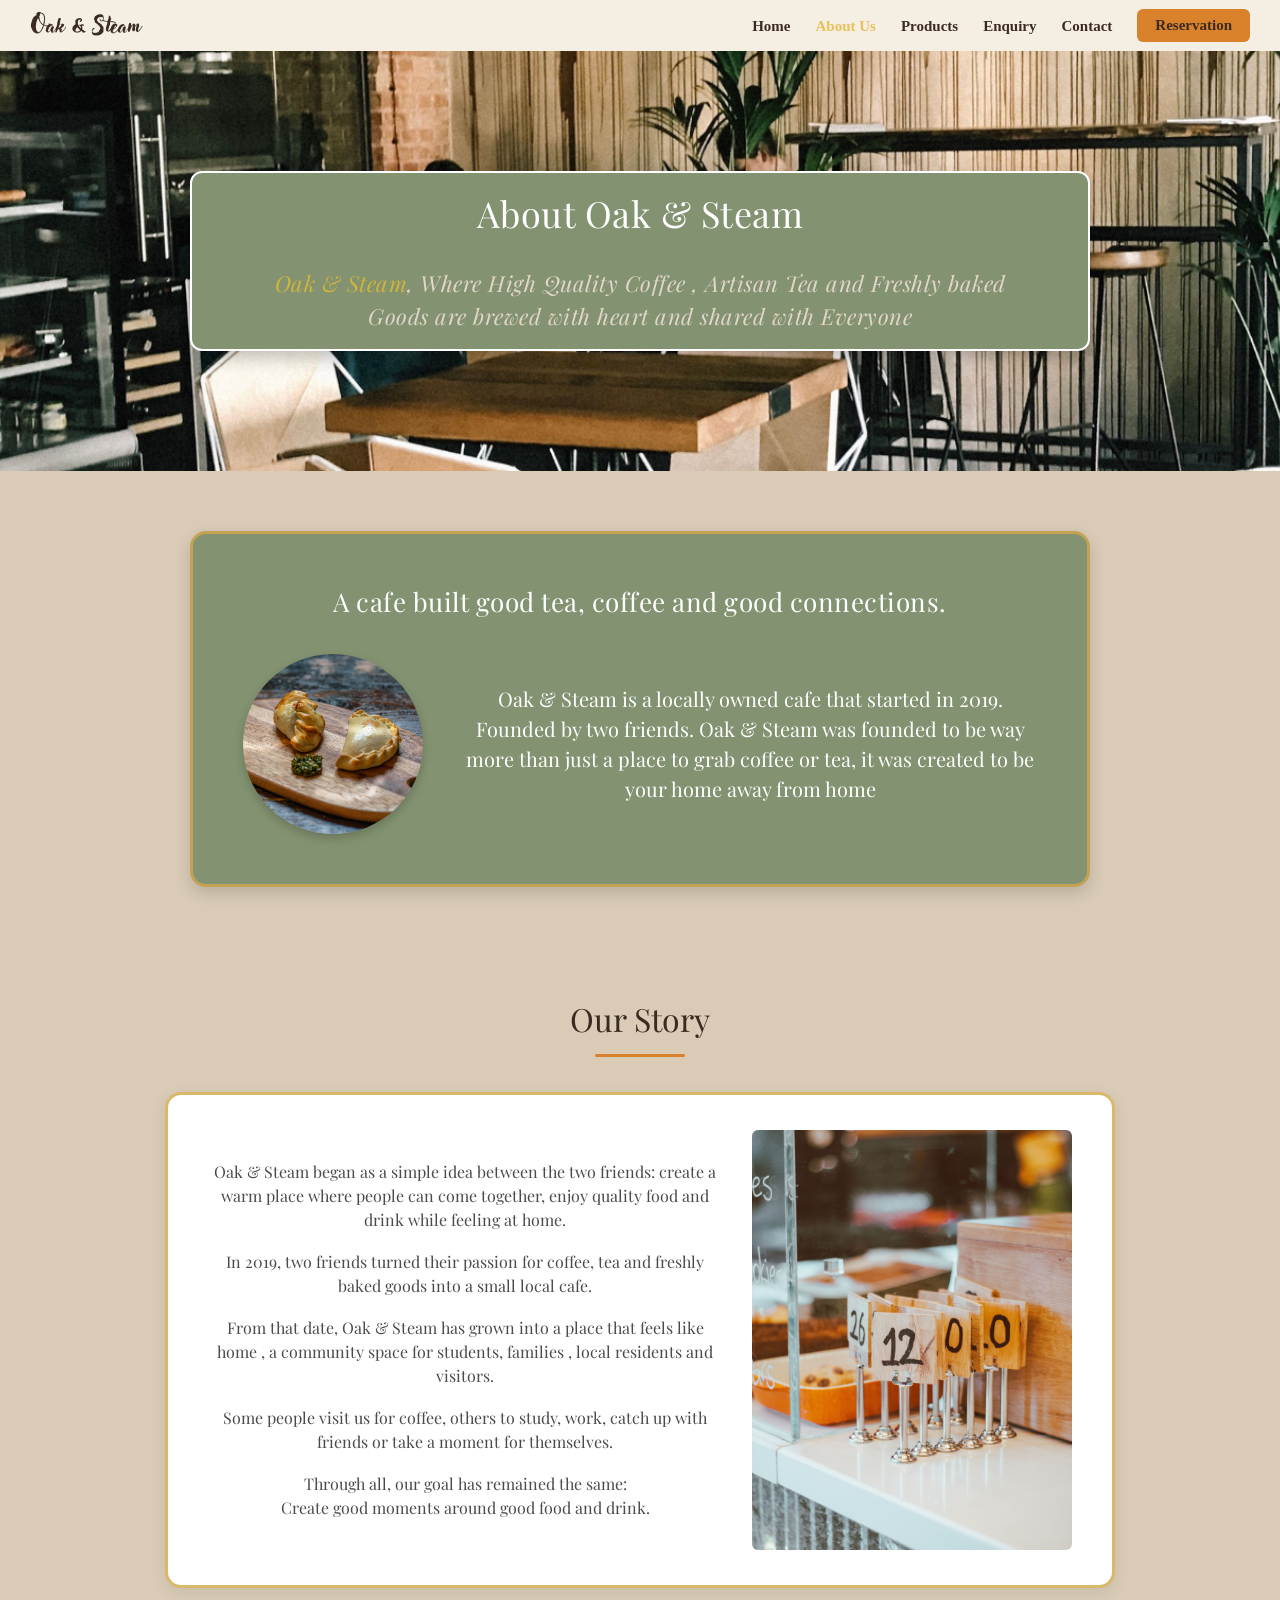
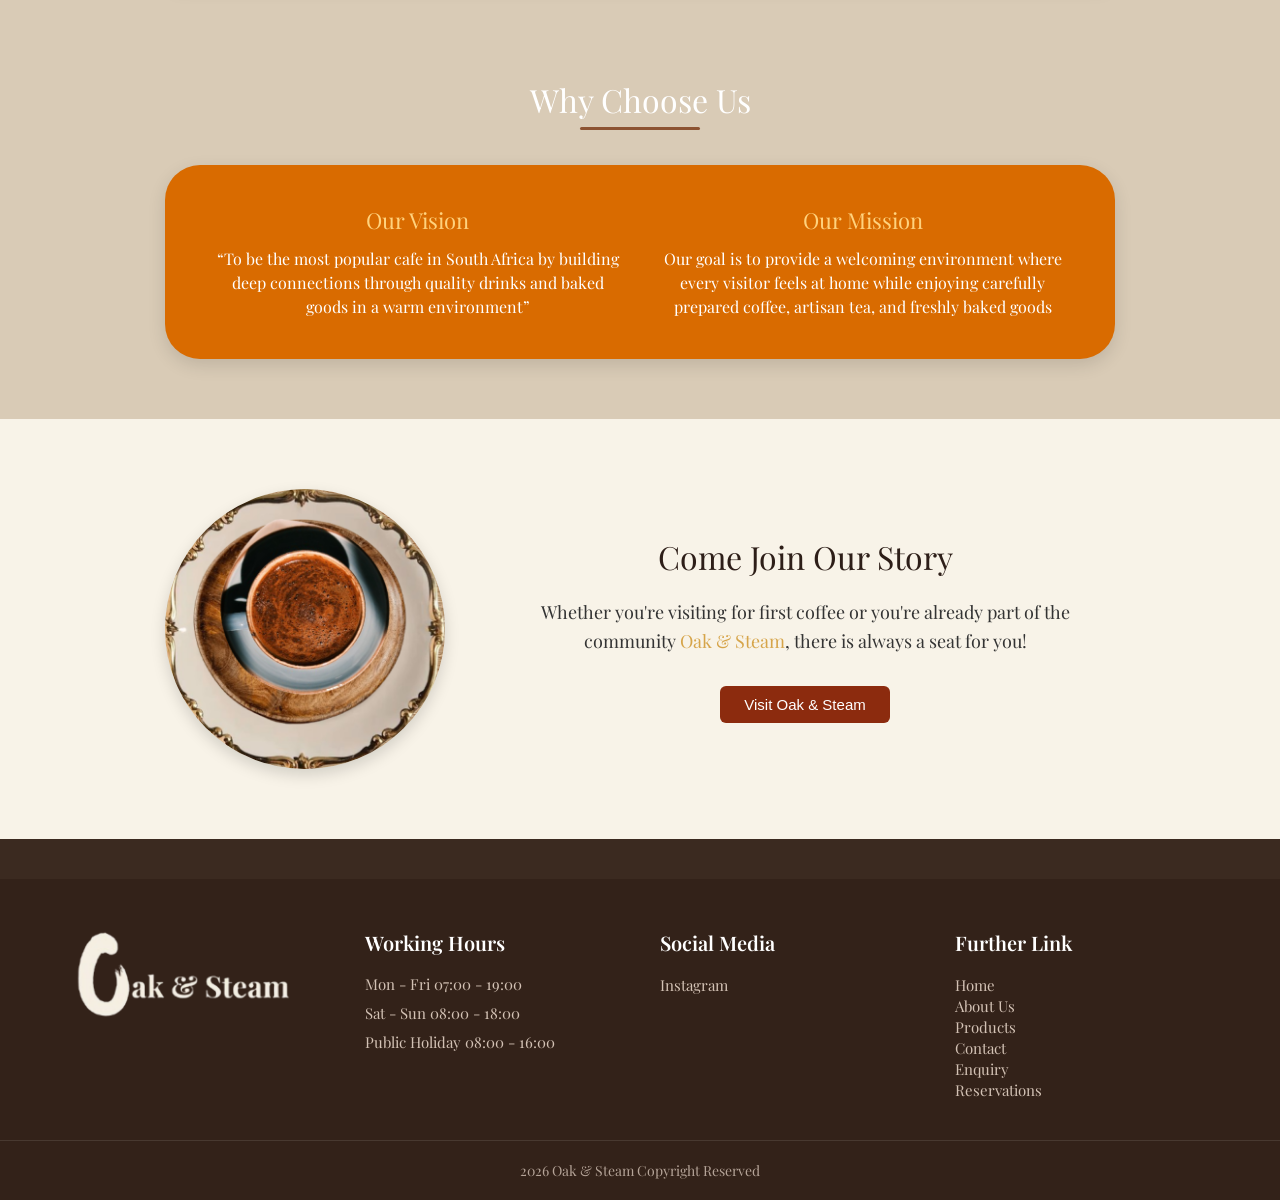
==== commit 4005ba95: "HTML AND CSS FIXES" ====
--- a/about_us.html
+++ b/about_us.html
@@ -3,15 +3,18 @@
 <head>
     <meta charset="UTF-8">
     <meta name="viewport" content="width=device-width, initial-scale=1.0">
-    <title>Oak & Steam About Us</title>
+    <meta name="description" content="Learn how Oak & Steam was established and how two friends turned a shared passion for hot beverages and baked goods into a cozy community space for students, families, and locals.">
+    <meta name="keywords" content="High quality coffee, Tea and freshly baked Goods, good connections,small local cafe, popular cafe in south africa ">
+    <title>About Us | Oak & Steam Cafe</title>
     <link rel="stylesheet" href="CSS/style.css">
-     <link rel="stylesheet" href="https://cdnjs.cloudflare.com/ajax/libs/font-awesome/6.0.0/css/all.min.css">
+    <link rel="stylesheet" href="https://cdnjs.cloudflare.com/ajax/libs/font-awesome/6.0.0/css/all.min.css">
+    <script src="script.js"></script>
 </head>
 <body>
     <header>
         <nav class="Navigation">
             <div id="logo"> 
-                <img src="IMAGES/logo.png" alt="oak & steam">
+                <img src="IMAGES/logo.png" alt="oak & steam banner">
             </div>
             <ul class="Links">
             <li><a href="index.html">Home</a></li>
@@ -26,7 +29,7 @@
     <main>
         <section class="aboutus">
         <div class="aboutusbanner">
-          <img src="IMAGES/Black and White Minimalist Personal Profile LinkedIn Banner.png">
+          <img src="IMAGES/Black and White Minimalist Personal Profile LinkedIn Banner.png" alt="pastries">
           <div class="banner">
             <h1>
                 About Oak & Steam
@@ -157,18 +160,24 @@
             <p>Sat - Sun 08:00 - 18:00</p>
             <p>Public Holiday 08:00 - 16:00</p>
         </div>
+        <div class="linkcol">
+            <h4>Social Media </h4>
+          
+             <p><a href="https://www.instagram.com/oak_and_steam?xtok=Z2ZqaHZrYWM4dmZ6&utm_source=qr">Instagram</a></p>
+          
+        </div>
 
         <!-- Links Column -->
         <div class="linkcol">
             <h4>Further Link</h4>
-            <ul>
-                <li><a href="index.html">Home</a></li>
-                <li><a href="about_us.html">About Us</a></li>
-                <li><a href="product.html">Products</a></li>
-                <li><a href="contact.html">Contact</a></li>
-                <li><a href="enquiry.html">Enquiry</a></li>
-                <li><a href="reservation.html">Reservations</a></li>
-            </ul>
+            
+                <P><a href="index.html">Home</a></P>
+                <P><a href="about_us.html">About Us</a></P>
+                <P><a href="product.html">Products</a></P>
+                <p><a href="contact.html">Contact</a></p>
+                <p><a href="enquiry.html">Enquiry</a></p>
+                <p><a href="reservation.html">Reservations</a></p>
+            
         </div>
     </div>
 
--- a/CSS/style.css
+++ b/CSS/style.css
@@ -179,21 +179,8 @@
     background-color: #B89B2E;
 }
 
-@media (max-width: 48rem) {
-    .card {
-        padding: 1.5rem;
-        border-radius: 1.25rem;
-    }
-
-    .inputrow {
-        flex-direction: column;
-        gap: 0;
-    }
-
-    .inputbox {
-        margin-bottom: 1rem;
-    }
-}
+
+
 .firstSec {
     position: relative;
     min-height: 450px;
@@ -209,6 +196,7 @@
     width: 45%;
     max-width: 550px;
     z-index: 1;
+
 }
 
 .Text h1 {
@@ -239,7 +227,7 @@
     justify-content: flex-end;
     align-items: center;
     position: relative;
-    right: -12%;
+    right: -2%;
 }
 .cardscontainer {
     display: flex;
@@ -340,10 +328,7 @@
 }
 
 .cards,.card1,.card2 p {
-    color: black;
-    font-size: 14px;
-    line-height: 1.4;
-    margin-bottom: 20px;
+  
     flex-grow: 1; /* Aligns buttons across all cards evenly */
 }
 
@@ -596,6 +581,7 @@
 .linkcol a:hover {
     color: #E8C15A;
 }
+
 
 /* COPYRIGHT BAR */
 #copy {
@@ -905,7 +891,7 @@
     display: flex;
     justify-content: center;
     align-items: center;
-    width: 100%;
+   
 }
 
 .joinstorycontainer {
@@ -976,6 +962,10 @@
 }
 
 
+
+
+
+/****************PRODUCTS*****************/
 
 .producth {
     width: 100%;
@@ -1038,9 +1028,7 @@
 
 /* OUR Menu */
 .Menucon{
-    max-width: 1200px;
-    width: 100%;
-    margin: 0 auto;
+    width: 100%;
     display: flex;
     flex-direction: row;
     align-items: center;
@@ -1048,13 +1036,19 @@
     gap: 50px;
 
 }
+/* MAIN SECTION WRAPPER */
 .menu{
-    background-color: #D8C7AD;
-    padding: 60px 5%;
+    
     width: 100%;
     display: flex;
     justify-content: center;
     align-items: center;
+    padding: 20px 0 80px 0;
+    width: 100%;
+    color: white;
+    background-color: #ddb863;
+    text-align: center;
+    
 }
 .menupara h1{
  font-size: 38px;
@@ -1063,13 +1057,14 @@
     margin-bottom: 20px;
     border-bottom: 1px solid ;
     padding-bottom: 12px;
+    
 
 }
 .menupara p{
     font-family: sans-serif;
     font-size: 15px;
     line-height: 1.6;
-    color: #F1F4ED;
+   
     margin-bottom: 18px;
     font-weight: 300;
 }
@@ -1113,12 +1108,8 @@
 
 
 
-/* MAIN SECTION WRAPPER */
-.menu {
-    background-color: #F6EEE3;
-    padding: 20px 0 80px 0;
-    width: 100%;
-}
+
+
 
 .block {
     max-width: 1100px;
@@ -1158,6 +1149,9 @@
 .sage {
     background-color: #B5C1A5; /* Sage green background */
 }
+.sage-card1{
+    background-color: #ddb863; /* Sage green background */
+}
 
 .tan {
     background-color: #E2CEB1; /* Warm tan background */
@@ -1323,19 +1317,6 @@
 
 .reservation-link:hover {
     text-decoration: underline;
-}
-
-
-@media (max-width: 900px) {
-    .product-grid {
-        grid-template-columns: repeat(2, 1fr);
-    }
-}
-
-@media (max-width: 600px) {
-    .product-grid {
-        grid-template-columns: 1fr;
-    }
 }
 
 
@@ -1486,7 +1467,7 @@
 }
 
 .form-group textarea {
-    resize: vertical;
+    resize: none;
 }
 
 .sage-form-card input::placeholder,
@@ -1676,7 +1657,7 @@
 
 
 .contactinfocard,
-.feedback-card {
+.feedbackcard_sagecard{
     flex: 1;
     border-radius: 35px;
     padding: 35px 30px;
@@ -1684,7 +1665,7 @@
 }
 
 .contactinfocard h3,
-.feedback h3 {
+.feedbackcard_sagecard h3 {
     font-family: 'Playfair Display', Georgia, serif;
     color: #FFFFFF;
     font-size: 32px;
@@ -1725,17 +1706,17 @@
 }
 
 
-.sagecard {
+.feedbackcard_sagecard {
     background-color: #B5C0A4; /* Sage green background */
     position: relative;
 }
 
-.sagecard .formgroup {
+.feedbackcard_sagecard .formgroup {
     margin-bottom: 15px;
 }
 
-.sagecard input,
-.sagecard textarea {
+.feedbackcard_sagecard input,
+.feedbackcard_sagecard textarea {
     width: 100%;
     background-color: #FFFFFF;
     border: none;
@@ -1748,22 +1729,18 @@
     box-sizing: border-box;
 }
 
-.sagecard input::placeholder,
-.sagecard textarea::placeholder {
+.feedbackcard_sagecard input::placeholder,
+.feedbackcard_sagecard textarea::placeholder {
     color: #888888;
     font-family: 'Playfair Display', Georgia, serif;
 }
 
-.sagecard textarea {
-    resize: vertical;
-}
-
-
-.submitbtn {
-    display: flex;
-    justify-content: center;
-    margin-top: 20px;
-}
+.feedbackcard_sagecard textarea {
+    resize: none;
+}
+
+
+
 
 .submitbtn {
     background-color: #D3B33D; /* Mustard yellow button */
@@ -1775,6 +1752,9 @@
     font-size: 18px;
     cursor: pointer;
     transition: background-color 0.3s ease;
+    justify-content: center;
+    display: flex;
+    margin-left: 30%;
 }
 
 .submitbtn:hover {
@@ -1794,291 +1774,36 @@
 
 
 
-
-
-
-
-
-
-
-
-
-
-
-
-
-
-
-
-
-
-
-
-
-
-
-
-
-
-
-
-
-
-
-
-/* =========================
-   GENERAL WEBSITE STYLES
-   ========================= */
-
-body {
-    margin: 0;
-}
-
-
-/* =========================
-   DESKTOP STYLES
-   ========================= */
-
-.Navigation {
-    display: flex;
-    justify-content: space-between;
-}
-
-
-/* =========================
-   TABLET / PHONE STYLES
-   ========================= */
-
-@media (max-width: 768px) {
-
-    .Navigation {
-        flex-direction: column;
-        gap: 10px;
-    }
-    .Links{
-        flex-wrap: wrap;
-        justify-content: center;
-        gap: 12px;
-    }
-     .hero {
-        flex-direction: column;
-        text-align: center;
-        padding: 40px 20px;
-    }
-
-    .hero-text {
-        width: 100%;
-    }
-
-    .hero-image {
-        width: 100%;
-    }
-
-    .hero-image img {
-        max-width: 350px;
-    }
-
-    .hero-text h1 {
-        font-size: 32px;
-    }
-    .story{
-        padding: 30px 20px;
-    }
-
-    .heading {
-        font-size: 20px;
-        margin-bottom: 25px;
-    }
-
-    .storycontent {
-        flex-direction: column;
-        text-align: center;
-        gap: 20px;
-    }
-
-    .storyimage {
-        width: 150px;
-        height: 150px;
-    }
-
-    .storytext {
-        font-size: 16px;
-    }
-     .visionmission{
-        flex-direction: column;
-        padding: 30px 20px;
-        gap: 25px;
-    }
-
-    .joinstory{
-        flex-direction: column;
-        gap: 30px;
-    }
-
-    .joinstoryimage {
-        width: 200px;
-        height: 200px;
-    }
-
-    .joinstorytext h2 {
-        font-size: 26px;
-    }
-
-    .joinstorytext p {
-        font-size: 16px;
-    }
-}
-
-
-
-
-
-/* =========================
-   SMALL PHONE STYLES
-   ========================= */
-
-@media (max-width: 480px) {
-    header{
-        padding: 10px
-    }
-    .Navigation{
-        padding: 8px;
-    }
-    #logo img{
-        width: 45px;
-        height: 45px;
-    }
-    .Links a{
-        font-size: 13px;
-    }
-     .hero {
-        flex-direction: column;
-        text-align: center;
-        padding: 40px 20px;
-    }
-
-    .text {
-        width: 100%;
-    }
-
-    .image {
-        width: 100%;
-    }
-
-    .image img {
-        max-width: 350px;
-    }
-
-    .text h1 {
-        font-size: 32px;
-    
-    }
-     .story{
-        padding: 30px 20px;
-    }
-
-    .heading {
-        font-size: 20px;
-        margin-bottom: 25px;
-    }
-
-    .storycontent {
-        flex-direction: column;
-        text-align: center;
-        gap: 20px;
-    }
-
-    .storyimage {
-        width: 150px;
-        height: 150px;
-    }
-
-    .storytext {
-        font-size: 16px;
-    }
-}
-/* ========================================================
-   3. MOBILE RESPONSIVENESS
-   ======================================================== */
-    .visionmission{
-        flex-direction: column;
-        padding: 30px 20px;
-        gap: 25px;
-    }
-
-    .joinstory{
-        flex-direction: column;
-        gap: 30px;
-    }
-
-    .joinstoryimage {
-        width: 200px;
-        height: 200px;
-    }
-
-    .joinstorytext h2 {
-        font-size: 26px;
-    }
-
-    .joinstorytext p {
-        font-size: 16px;
-    }
-    /* RESPONSIVE DESIGN */
-@media (max-width: 768px) {
-    .enquiry-banner-container {
-        height: 260px;
-    }
-    .enquiry-badge {
-        padding: 18px 30px;
-        min-width: 260px;
-    }
-    .enquiry-badge h1 {
-        font-size: 26px;
-    }
-    .enquiry-badge .tagline {
-        font-size: 14px;
-    }
-    /* MOBILE RESPONSIVENESS */
-@media (max-width: 600px) {
-    .form-row {
-        flex-direction: column;
-        gap: 20px;
-    }
-    .sage-form-card, 
-    .brown-faq-card {
-        padding: 20px;
-        border-radius: 20px;
-    }
-    .enquiry-main-section h2 {
-        font-size: 28px;
-    }
-}
-}
-
-/* MOBILE RESPONSIVENESS */
-@media (max-width: 768px) {
-    .contact-banner-container {
-        height: 260px;
-    }
-    .contact-badge {
-        padding: 18px 30px;
-        min-width: 260px;
-    }
-    .contact-badge h1 {
-        font-size: 26px;
-    }
-    .contact-badge .tagline {
-        font-size: 14px;
-    }
-}
-/* MOBILE RESPONSIVENESS */
-@media (max-width: 820px) {
-    .contact-cards-container {
-        flex-direction: column;
-    }
-    .contact-info-card, 
-    .feedback-card {
-        padding: 25px 20px;
-        border-radius: 20px;
-    }
-}+.inputbox .textareainput {
+    resize: none;
+}
+
+
+
+
+
+
+
+
+
+
+
+
+
+
+
+
+
+
+
+
+
+
+
+
+
+
+
+
+
+
